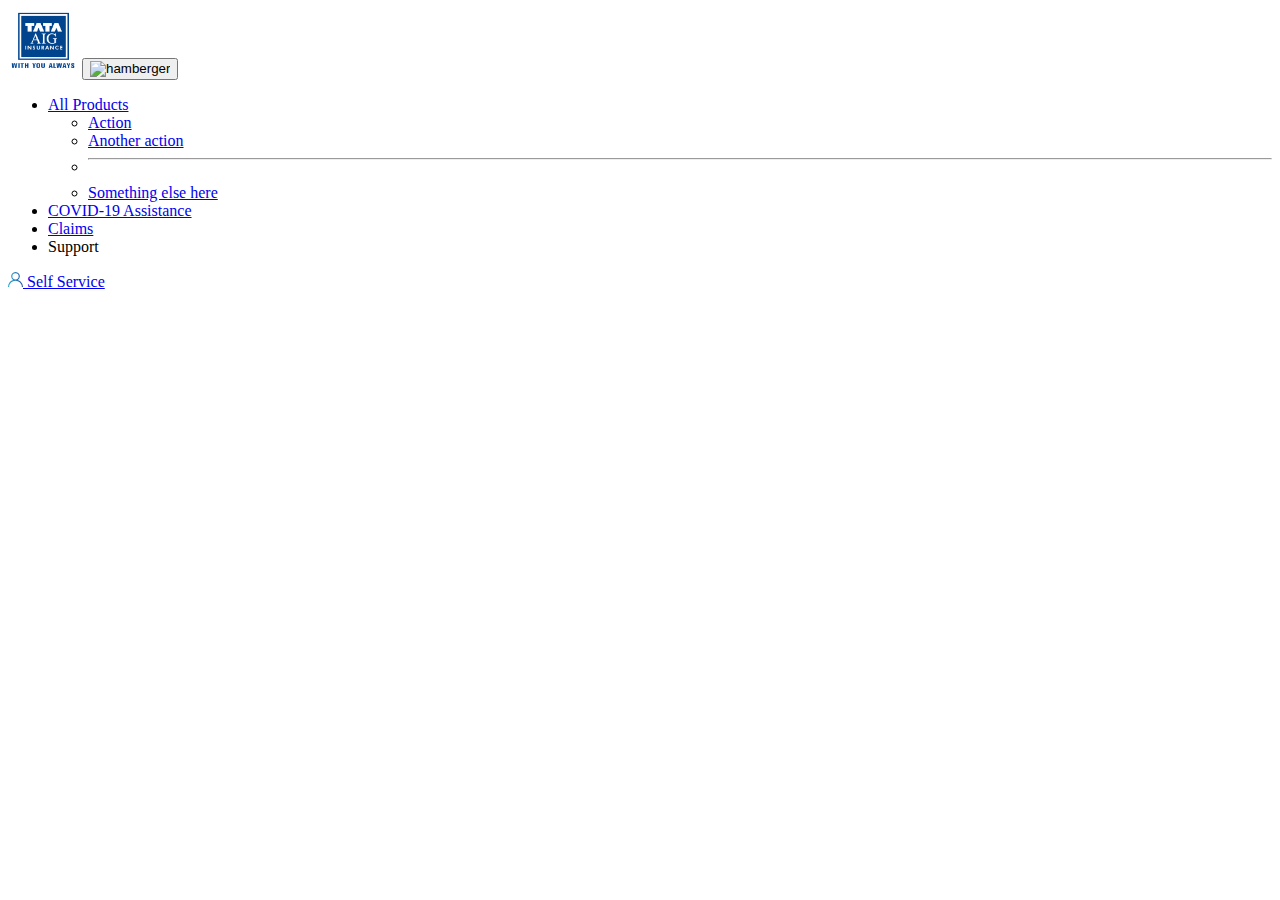
==== Assignment-2/index.html @ 7a332e97 "removed cdn link" ====
<!DOCTYPE html>
<html lang="en">
  <head>
    <meta charset="UTF-8" />
    <meta http-equiv="X-UA-Compatible" content="IE=edge" />
    <meta name="viewport" content="width=device-width, initial-scale=1.0" />
    <title>Tata AIG - Agent Registration</title>
    <link rel="stylesheet" href="./style.css" />
    <link
      href="https://cdn.jsdelivr.net/npm/bootstrap@5.0.2/dist/css/bootstrap.min.css"
      rel="stylesheet"
      integrity="sha384-EVSTQN3/azprG1Anm3QDgpJLIm9Nao0Yz1ztcQTwFspd3yD65VohhpuuCOmLASjC"
      crossorigin="anonymous"
    />
    <!-- <script
      src="https://cdn.jsdelivr.net/npm/@popperjs/core@2.10.2/dist/umd/popper.min.js"
      integrity="sha384-7+zCNj/IqJ95wo16oMtfsKbZ9ccEh31eOz1HGyDuCQ6wgnyJNSYdrPa03rtR1zdB"
      crossorigin="anonymous"
    ></script> -->
  </head>
  <body>
    <body class="bg-light">
      <div class="container">
        <!-- navbar section -->
        <nav class="navbar navbar-expand-lg navbar-light">
          <div class="container-fluid">
            <a class="navbar-brand" href="#"
              ><img
                width="70"
                height="65"
                class="shds bg-white rounded"
                src="./assets/logo-min.png"
                alt="Logo"
            /></a>
            <button
              class="navbar-toggler px-2 pb-2"
              type="button"
              data-bs-toggle="collapse"
              data-bs-target="#navbarSupportedContent"
              aria-controls="navbarSupportedContent"
              aria-expanded="false"
              aria-label="Toggle navigation"
            >
              <span>
                <img
                  width="20"
                  src="https://www.tataaig.com/nav_mtoggle.svg"
                  alt="hamberger"
                />
              </span>
            </button>
            <div class="collapse navbar-collapse" id="navbarSupportedContent">
              <ul class="navbar-nav ms-auto mb-2 mb-lg-0">
                <li class="nav-item dropdown me-4">
                  <a
                    class="nav-link dropdown-toggle"
                    href="#"
                    id="navbarDropdown"
                    role="button"
                    data-bs-toggle="dropdown"
                    aria-expanded="false"
                  >
                    All Products
                  </a>
                  <ul class="dropdown-menu" aria-labelledby="navbarDropdown">
                    <li><a class="dropdown-item" href="#">Action</a></li>
                    <li><a class="dropdown-item" href="#">Another action</a></li>
                    <li><hr class="dropdown-divider" /></li>
                    <li>
                      <a class="dropdown-item" href="#">Something else here</a>
                    </li>
                  </ul>
                </li>
                <li class="nav-item me-4">
                  <a class="nav-link" aria-current="page" href="#"
                    >COVID-19 Assistance</a
                  >
                </li>
                <li class="nav-item me-4">
                  <a class="nav-link" href="#">Claims</a>
                </li>
                <li class="nav-item me-4">
                  <a class="nav-link">Support</a>
                </li>
              </ul>
              <div class="naright d-flex rounded-pill px-4 py-2">
                <a href="#" class="text-decoration-none d-flex">
                  <img
                    class="me-2"
                    width="15"
                    src="./assets/user.svg"
                    alt="Self Service"
                  />
                  <span>Self Service</span>
                </a>
              </div>
            </div>
          </div>
        </nav>
       
      </div>
    </div>
  </body>
</html>
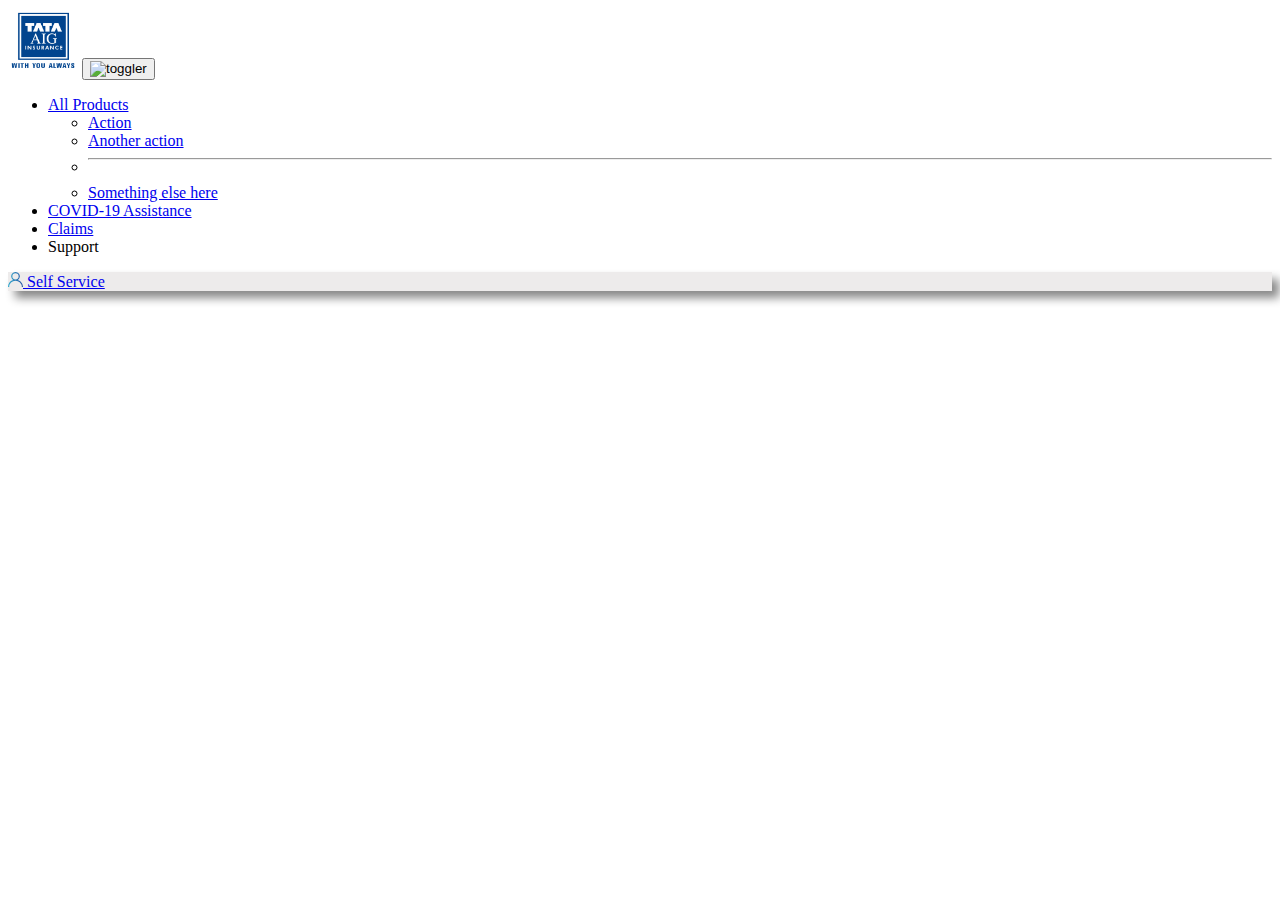
==== commit 098ab2f3: "formatted nav-bar" ====
--- a/Assignment-2/index.html
+++ b/Assignment-2/index.html
@@ -25,41 +25,17 @@
         <nav class="navbar navbar-expand-lg navbar-light">
           <div class="container-fluid">
             <a class="navbar-brand" href="#"
-              ><img
-                width="70"
-                height="65"
-                class="shds bg-white rounded"
-                src="./assets/logo-min.png"
-                alt="Logo"
-            /></a>
-            <button
-              class="navbar-toggler px-2 pb-2"
-              type="button"
-              data-bs-toggle="collapse"
-              data-bs-target="#navbarSupportedContent"
-              aria-controls="navbarSupportedContent"
-              aria-expanded="false"
-              aria-label="Toggle navigation"
-            >
+              ><img width="70" height="65" class="shds bg-white rounded" src="./assets/logo-min.png" alt="Logo"/></a>
+            <button class="navbar-toggler px-2 pb-2" type="button" data-bs-toggle="collapse" data-bs-target="#navbarSupportedContent" aria-controls="navbarSupportedContent" aria-expanded="false" aria-label="Toggle navigation">
               <span>
                 <img
-                  width="20"
-                  src="https://www.tataaig.com/nav_mtoggle.svg"
-                  alt="hamberger"
-                />
+                  width="20" src="https://www.tataaig.com/nav_mtoggle.svg" alt="toggler"/>
               </span>
             </button>
             <div class="collapse navbar-collapse" id="navbarSupportedContent">
               <ul class="navbar-nav ms-auto mb-2 mb-lg-0">
                 <li class="nav-item dropdown me-4">
-                  <a
-                    class="nav-link dropdown-toggle"
-                    href="#"
-                    id="navbarDropdown"
-                    role="button"
-                    data-bs-toggle="dropdown"
-                    aria-expanded="false"
-                  >
+                  <a class="nav-link dropdown-toggle" href="#" id="navbarDropdown" role="button" data-bs-toggle="dropdown" aria-expanded="false">
                     All Products
                   </a>
                   <ul class="dropdown-menu" aria-labelledby="navbarDropdown">
@@ -83,21 +59,15 @@
                   <a class="nav-link">Support</a>
                 </li>
               </ul>
-              <div class="naright d-flex rounded-pill px-4 py-2">
+              <div class="d-flex rounded-pill px-4 py-2 shadow-btn">
                 <a href="#" class="text-decoration-none d-flex">
-                  <img
-                    class="me-2"
-                    width="15"
-                    src="./assets/user.svg"
-                    alt="Self Service"
-                  />
+                  <img class="me-2" width="15" src="./assets/user.svg" alt="User Icon"  />
                   <span>Self Service</span>
                 </a>
               </div>
             </div>
           </div>
         </nav>
-       
       </div>
     </div>
   </body>
--- a/Assignment-2/style.css
+++ b/Assignment-2/style.css
@@ -0,0 +1,5 @@
+.shadow-btn {
+    box-shadow: 7px 7px 10px 0 #888888;
+    background: #edebeb;
+}
+  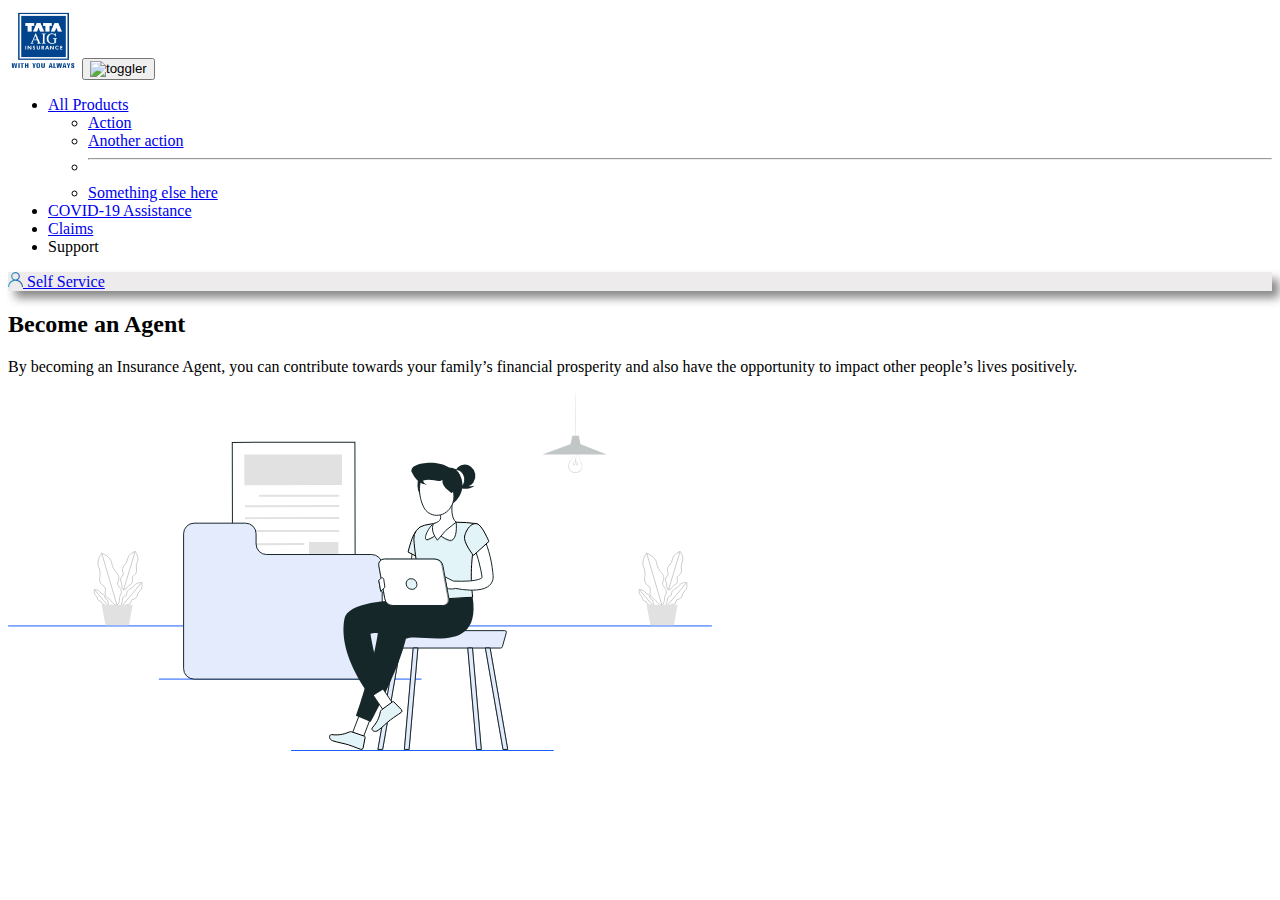
==== commit 4d6874d4: "added banner" ====
--- a/Assignment-2/index.html
+++ b/Assignment-2/index.html
@@ -69,6 +69,20 @@
           </div>
         </nav>
       </div>
+      <div class="row mx-5">
+        <div class="col-12 col-sm-12 col-md-6 mt-5">
+          <h2 class="text-md-start text-center text-primary">Become an Agent</h2>
+          <p class="text-md-start text-center">
+            By becoming an Insurance Agent, you can contribute towards your
+            family’s financial prosperity and also have the opportunity to
+            impact other people’s lives positively.
+          </p>
+        </div>
+        <div class="col-12 col-sm-12 col-md-6">
+          <img
+            class="col-12" src="./assets/banner-pic.svg" alt="Person" /> 
+        </div>
+      </div>
     </div>
   </body>
 </html>
--- a/Assignment-2/style.css
+++ b/Assignment-2/style.css
@@ -2,4 +2,3 @@
     box-shadow: 7px 7px 10px 0 #888888;
     background: #edebeb;
 }
-  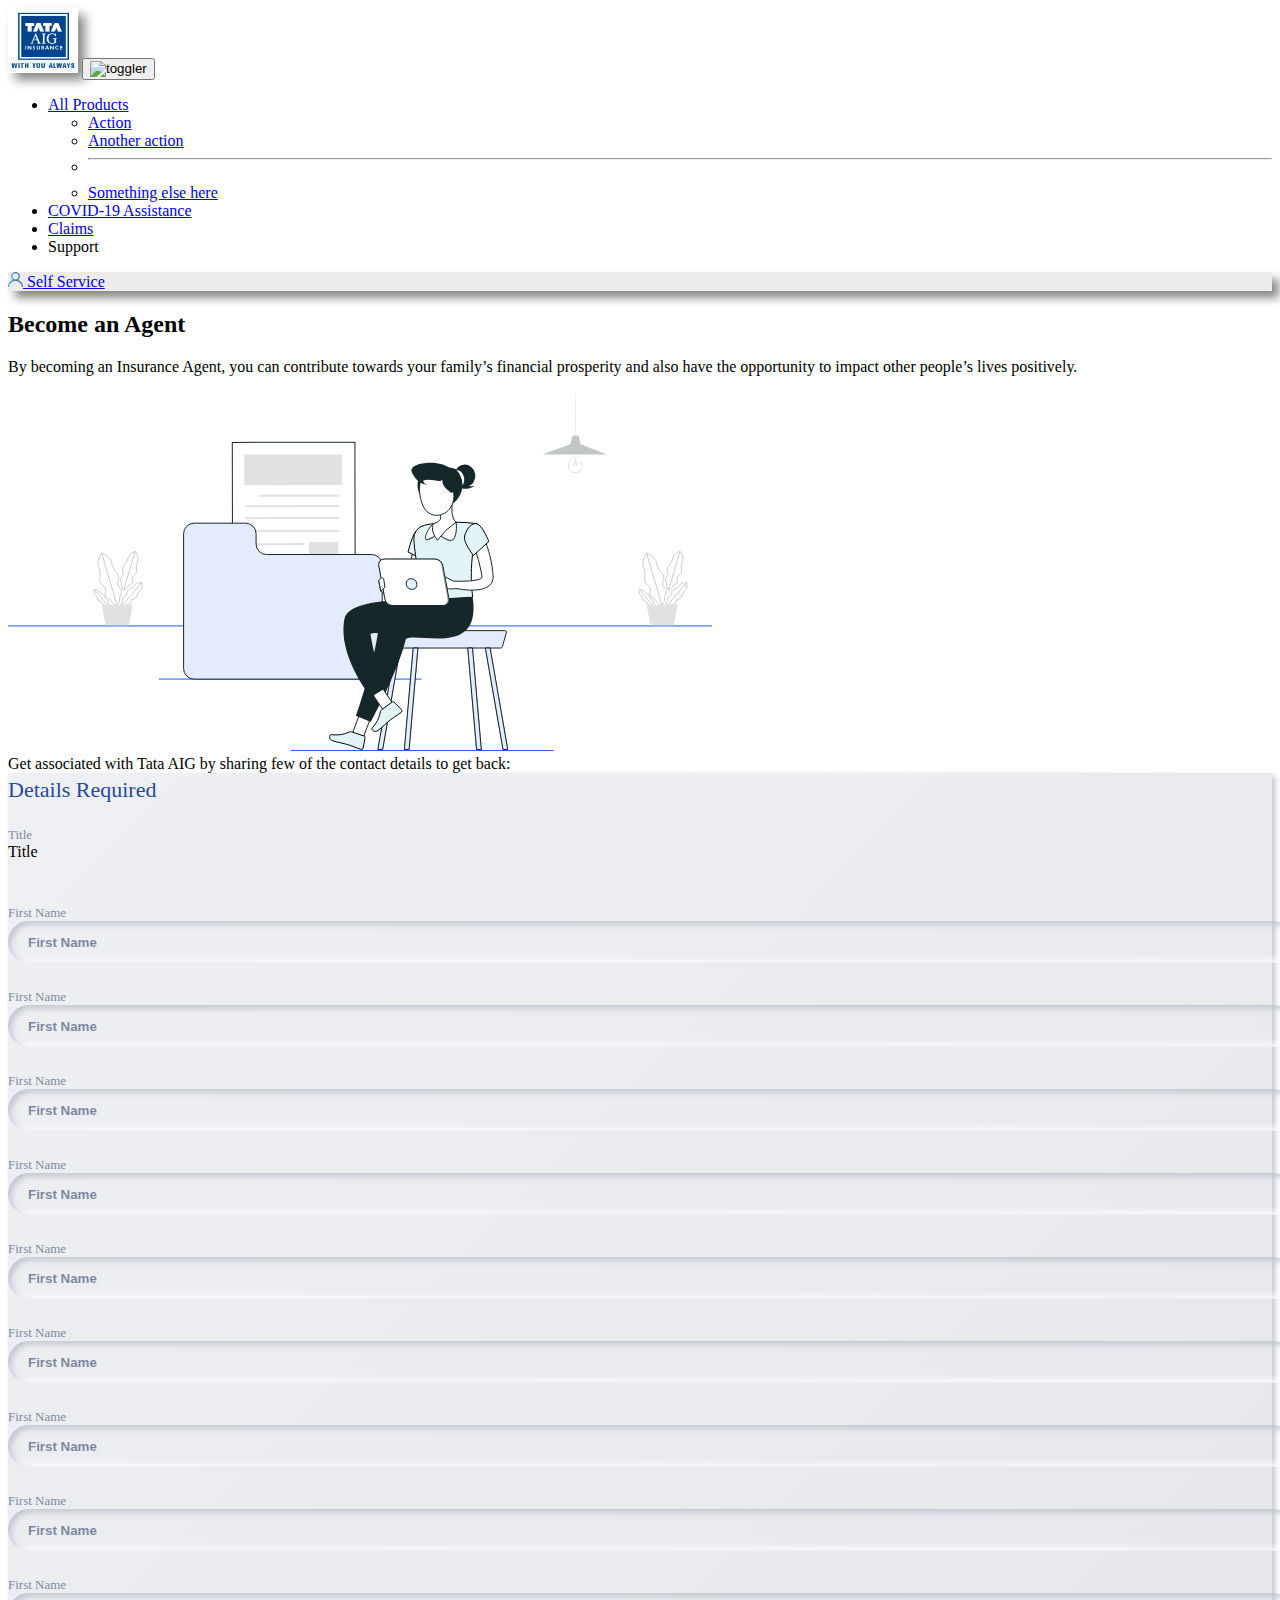
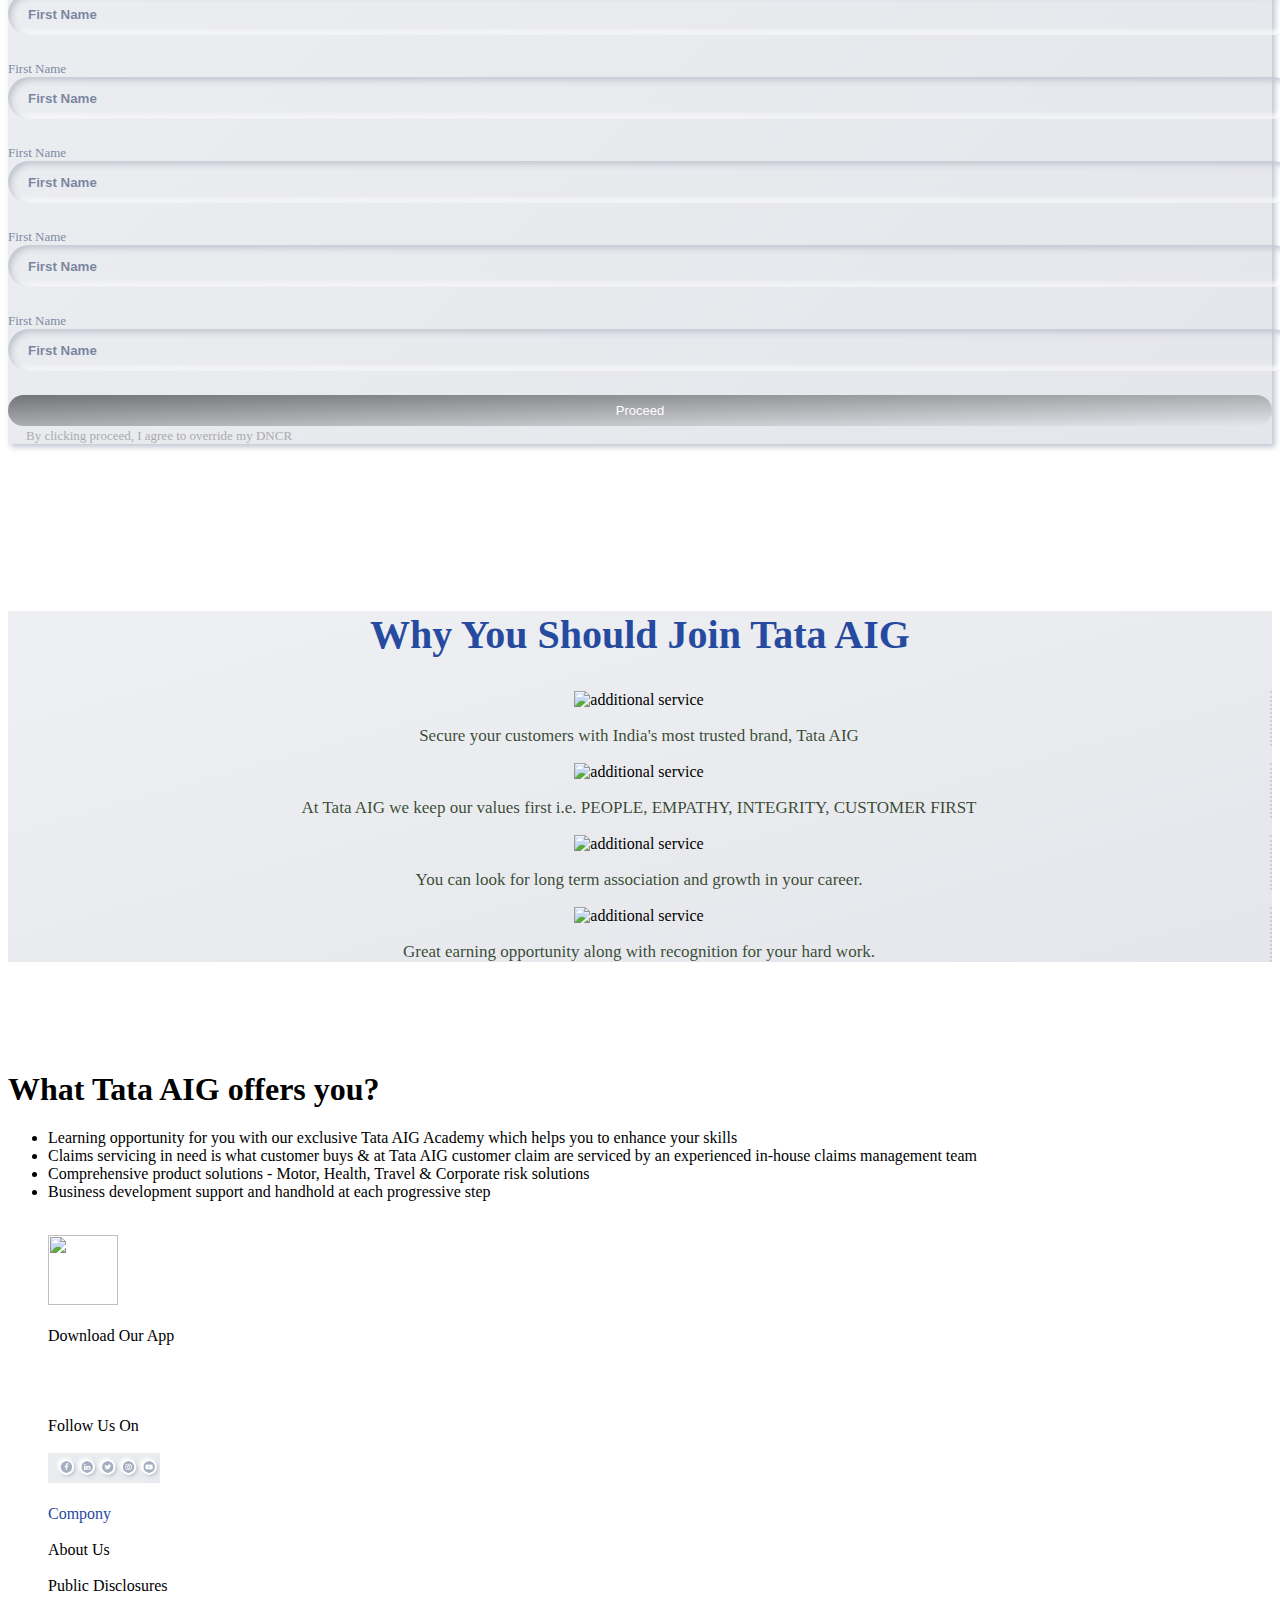
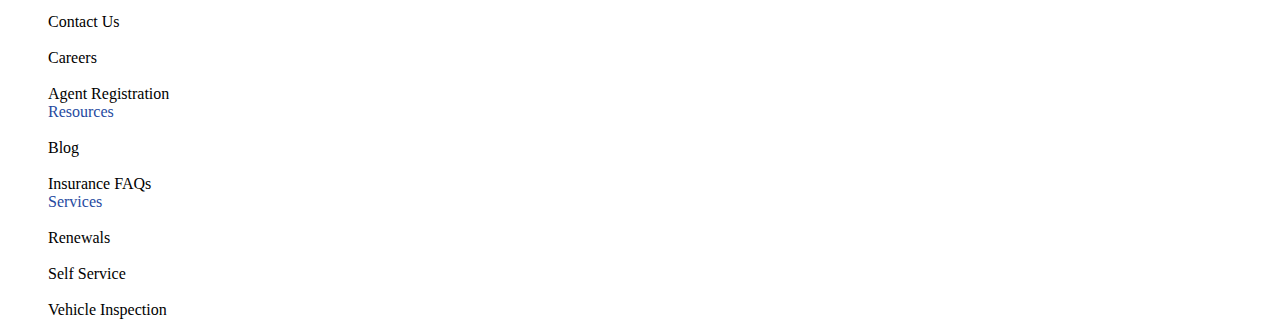
==== commit 69ab8c37: "added 2 sections" ====
--- a/Assignment-2/index.html
+++ b/Assignment-2/index.html
@@ -6,22 +6,29 @@
     <meta name="viewport" content="width=device-width, initial-scale=1.0" />
     <title>Tata AIG - Agent Registration</title>
     <link rel="stylesheet" href="./style.css" />
+    <link rel="stylesheet" href="https://cdn.jsdelivr.net/npm/@fortawesome/fontawesome-free@5.15.4/css/fontawesome.min.css" integrity="sha384-jLKHWM3JRmfMU0A5x5AkjWkw/EYfGUAGagvnfryNV3F9VqM98XiIH7VBGVoxVSc7" crossorigin="anonymous">
     <link
-      href="https://cdn.jsdelivr.net/npm/bootstrap@5.0.2/dist/css/bootstrap.min.css"
+      href="https://cdn.jsdelivr.net/npm/bootstrap@5.1.3/dist/css/bootstrap.min.css"
       rel="stylesheet"
-      integrity="sha384-EVSTQN3/azprG1Anm3QDgpJLIm9Nao0Yz1ztcQTwFspd3yD65VohhpuuCOmLASjC"
+      integrity="sha384-1BmE4kWBq78iYhFldvKuhfTAU6auU8tT94WrHftjDbrCEXSU1oBoqyl2QvZ6jIW3"
       crossorigin="anonymous"
     />
-    <!-- <script
+    <script
       src="https://cdn.jsdelivr.net/npm/@popperjs/core@2.10.2/dist/umd/popper.min.js"
       integrity="sha384-7+zCNj/IqJ95wo16oMtfsKbZ9ccEh31eOz1HGyDuCQ6wgnyJNSYdrPa03rtR1zdB"
       crossorigin="anonymous"
-    ></script> -->
+    ></script>
+    <script
+      src="https://cdn.jsdelivr.net/npm/bootstrap@5.1.3/dist/js/bootstrap.min.js"
+      integrity="sha384-QJHtvGhmr9XOIpI6YVutG+2QOK9T+ZnN4kzFN1RtK3zEFEIsxhlmWl5/YESvpZ13"
+      crossorigin="anonymous"
+    ></script>
+
   </head>
   <body>
     <body class="bg-light">
-      <div class="container">
-        <!-- navbar section -->
+      <div class="container-fluid">
+        
         <nav class="navbar navbar-expand-lg navbar-light">
           <div class="container-fluid">
             <a class="navbar-brand" href="#"
@@ -83,6 +90,366 @@
             class="col-12" src="./assets/banner-pic.svg" alt="Person" /> 
         </div>
       </div>
+      <div class="container">
+        <div class="mb-3">
+          Get associated with Tata AIG by sharing few of the contact details to
+          get back:
+        </div>
+      </div>
+      <form class="container mb-5 p-5 card form-bg">
+        <div class="mb-3 form_heading">Details Required</div>
+
+        
+        <div class="row">
+          <div class="formgrp col-sm-4">
+            <label class="mb-2 inputlabel ms-4" for="title">Title</label>
+            <div class="border-0 w-100 css-container">
+              <div class="select-field__control css1ctrl">
+                <div class="select-field__value-container css2ctrl">
+                  <div class="select-field__placeholder css3ctrl">Title</div>
+                  <input class="dummyinput value readonly select" type="select" />
+                </div>
+              </div>
+            </div>
+          </div>
+
+          <div class="formgrp col-sm-4">
+            <label class="mb-2 inputlabel ms-4" for="firstName"
+              >First Name</label
+            >
+            <input class="input-box" type="text" name="First Name"  placeholder="First Name" />
+          </div>
+
+          <div class="formgrp col-sm-4">
+            <label class="mb-2 inputlabel ms-4" for="firstName"
+              >First Name</label
+            >
+            <input class="input-box" type="text" name="First Name" placeholder="First Name"/>   
+          </div>
+
+          <div class="formgrp col-sm-4">
+            <label class="mb-2 inputlabel ms-4" for="firstName"
+              >First Name</label
+            >
+            <input
+              class="input-box"
+              type="text"
+              name="First Name"
+              placeholder="First Name"
+            />
+          </div>
+
+          <div class="formgrp col-sm-4">
+            <label class="mb-2 inputlabel ms-4" for="firstName"
+              >First Name</label
+            >
+            <input
+              class="input-box"
+              type="text"
+              name="First Name"
+              placeholder="First Name"
+            />
+          </div>
+
+          <div class="formgrp col-sm-4">
+            <label class="mb-2 inputlabel ms-4" for="firstName"
+              >First Name</label
+            >
+            <input
+              class="input-box"
+              type="text"
+              name="First Name"
+              placeholder="First Name"
+            />
+          </div>
+
+          <div class="formgrp col-sm-4">
+            <label class="mb-2 inputlabel ms-4" for="firstName"
+              >First Name</label
+            >
+            <input
+              class="input-box"
+              type="text"
+              name="First Name"
+              placeholder="First Name"
+            />
+          </div>
+
+          <div class="formgrp col-sm-4">
+            <label class="mb-2 inputlabel ms-4" for="firstName"
+              >First Name</label
+            >
+            <input
+              class="input-box"
+              type="text"
+              name="First Name"
+              placeholder="First Name"
+            />
+          </div>
+
+          <div class="formgrp col-sm-4">
+            <label class="mb-2 inputlabel ms-4" for="firstName"
+              >First Name</label
+            >
+            <input
+              class="input-box"
+              type="text"
+              name="First Name"
+              placeholder="First Name"
+            />
+          </div>
+
+          <div class="formgrp col-sm-4">
+            <label class="mb-2 inputlabel ms-4" for="firstName"
+              >First Name</label
+            >
+            <input
+              class="input-box"
+              type="text"
+              name="First Name"
+              placeholder="First Name"
+            />
+          </div>
+
+          <div class="formgrp col-sm-4">
+            <label class="mb-2 inputlabel ms-4" for="firstName"
+              >First Name</label
+            >
+            <input
+              class="input-box"
+              type="text"
+              name="First Name"
+              placeholder="First Name"
+            />
+          </div>
+
+          <div class="formgrp col-sm-4">
+            <label class="mb-2 inputlabel ms-4" for="firstName"
+              >First Name</label
+            >
+            <input
+              class="input-box"
+              type="text"
+              name="First Name"
+              placeholder="First Name"
+            />
+          </div>
+
+          <div class="formgrp col-sm-4">
+            <label class="mb-2 inputlabel ms-4" for="firstName"
+              >First Name</label
+            >
+            <input
+              class="input-box"
+              type="text"
+              name="First Name"
+              placeholder="First Name"
+            />
+          </div>
+
+          <div class="formgrp col-sm-4">
+            <label class="mb-2 inputlabel ms-4" for="firstName"
+              >First Name</label
+            >
+            <input
+              class="input-box"
+              type="text"
+              name="First Name"
+              placeholder="First Name"
+            />
+          </div>
+        </div>
+
+       
+        <div class="row">
+          <div
+            class="col-6 col-md-4 col-lg-3 d-flex justify-content-center justify-content-md-start mt-4"
+          >
+            <button class="fw-bold mainbutton" type="submit">Proceed</button>
+          </div>
+        </div>
+
+        
+        <div class="row">
+          <div class="buttontxt">
+            By clicking proceed, I agree to override my DNCR
+          </div>
+        </div>
+      </form>
+      <div class="whyJoin">
+        <div class="row">
+            <div class="col-12 p-0">
+                <div class="card customCard py-5" style="border-radius: 0px; box-shadow: none;">
+                    <div class="card-body">
+                        <div class="container">
+                            <div class="row">
+                                <div class="col-12 mb-4">
+                                    <h2 class="heading-center h2-heading" style="text-align: center">Why You Should Join Tata AIG</h2>
+                                </div>
+                            </div>
+                            <div class="row mt-4">
+                                <div align="center" class="col-12 col-md-3">
+                                    <div class="row mb-3 mb-md-0">
+                                        <div class="col-4 col-md-12 px-3 px-md-3 py-0 pb-md-5 dotted-line">
+                                            <div class="mb-md-3">
+                                                <img src="https://www.tataaig.com/s3/001_verified_06addff7a2.svg" alt="additional service">
+                                            </div>
+                                            <div class="mDisplayNone">
+                                                <div class="contentClass2 mAlignLeft" style="text-align: center;">
+                                                    <p>Secure your customers with India's most trusted brand, Tata AIG</p>
+                                                </div>
+                                            </div>  
+                                        </div>
+                                        <div class="col-8 col-md-12 pl-3 px-md-5 dDisplayNone">
+                                            <div class="contentClass2 mAlignLeft" style="text-align: center;">
+                                                <p>Secure your customers with India's most trusted brand, Tata AIG</p>
+                                            </div>
+                                        </div>
+                                    </div>
+                                </div>
+
+                                <div class="col-12 col-md-3">
+                                    <div align="center" class="row mb-3 mb-md-0">
+                                        <div class="col-4 col-md-12 px-3 px-md-3 py-0 pb-md-5 dotted-line">
+                                            <div class="  mb-md-3">
+                                                <img src=" https://www.tataaig.com/s3/Group_13820_d10fd32bdb.svg" alt="additional service">
+                                            </div>
+                                            <div class="mDisplayNone">
+                                                <div class="contentClass2 mAlignLeft" style="text-align: center;">
+                                                    <p>At Tata AIG we keep our values first i.e. PEOPLE, EMPATHY, INTEGRITY, CUSTOMER FIRST</p>
+                                                </div>
+                                            </div>
+                                        </div>
+                                        <div class="col-8 col-md-12 pl-3 px-md-5 dDisplayNone">
+                                            <div class="contentClass2 mAlignLeft" style="text-align: center;">
+                                                <p>SAt Tata AIG we keep our values first i.e. PEOPLE, EMPATHY, INTEGRITY, CUSTOMER FIRST</p>
+                                            </div>
+                                        </div>
+                                    </div>
+                                </div>
+
+                                <div class="col-12 col-md-3">
+                                    <div align="center" class="row mb-3 mb-md-0">
+                                        <div class="col-4 col-md-12 px-3 px-md-3 py-0 pb-md-5 dotted-line">
+                                            <div class="  mb-md-3">
+                                                <img src="https://www.tataaig.com/s3/Group_13823_ed0b1c2869.svg" alt="additional service">
+                                            </div>
+                                            <div class="mDisplayNone">
+                                                <div class="contentClass2 mAlignLeft" style="text-align: center;">
+                                                    <p>You can look for long term association and growth in your career.</p>
+                                                </div>
+                                            </div>
+                                        </div>
+                                        <div class="col-8 col-md-12 pl-3 px-md-5 dDisplayNone">
+                                            <div class="contentClass2 mAlignLeft" style="text-align: center;">
+                                                <p>You can look for long term association and growth in your career.</p>
+                                            </div>
+                                        </div>
+                                    </div>
+                                </div>
+
+                                <div class="col-12 col-md-3">
+                                    <div align="center" class="row mb-3 mb-md-0">
+                                        <div class="col-4 col-md-12 px-3 px-md-3 py-0 pb-md-5 dotted-line">
+                                            <div class="  mb-md-3">
+                                                <img src="https://www.tataaig.com/s3/Group_13824_2128ec5b97.svg" alt="additional service">
+                                            </div>
+                                            <div class="mDisplayNone">
+                                                <div class="contentClass2 mAlignLeft" style="text-align: center;">
+                                                    <p>Great earning opportunity along with recognition for your hard work.</p>
+                                                </div>
+                                            </div>
+                                        </div>
+                                        <div class="col-8 col-md-12 pl-3 px-md-5 dDisplayNone">
+                                            <div class="contentClass2 mAlignLeft" style="text-align: center;">
+                                                <p>Great earning opportunity along with recognition for your hard work.</p>
+                                            </div>
+                                        </div>
+                                    </div>
+                                </div>
+                            </div>
+                        </div>
+                    </div>  
+                </div>
+            </div>
+        </div>  
+      </div>
+      <div class="container">
+        <div class="row">
+            <div class="col-12 col-md-6">
+                <h1 class="heading WhatOffers">What Tata AIG offers you?</h1>
+                <div class="WHAT_OFFERS">
+                    <ul>
+                        <li class="mt-4">Learning opportunity for you with our exclusive Tata AIG Academy which helps you to enhance your skills</li>
+                        <li class="mt-4">Claims servicing in need is what customer buys & at Tata AIG customer claim are serviced by an experienced in-house claims management team</li>
+                        <li class="mt-4">Comprehensive product solutions - Motor, Health, Travel & Corporate risk solutions</li>
+                        <li class="mt-4">Business development support and handhold at each progressive step</li>
+                    </ul>
+                </div>
+            </div>
+            <div class="col-12 col-md-6 px-3" style="text-align: center;">
+                    <img src="	https://www.tataaig.com/s3/Group_4670_6b91069233.svg" alt="" style="height: auto; width: 80%;" alt="img of insurance">
+            </div>
+        </div>
+      </div>
+      <div class="card mt-5" >
+        <div class="card-body ml-4" style="display: flex; margin-left: 40px">
+          <div class="container">
+            <div class="row">
+              <div class="col">
+                <img src="https://www.tataaig.com/logo-min.png" class="image" height="70rem" width="70rem" alt="">
+                <br> <br>
+                Download Our App
+                <br>
+                <img src="https://www.tataaig.com/s3/google_play_badge_c786de1341.svg" alt="">
+                <br>
+                <br>
+                <img src="https://www.tataaig.com/s3/app_store_696810fe31.svg" alt="">
+                <br> <br>
+                Follow Us On
+                <br> <br>
+                <img src="./assets/Screenshot 2022-04-27 184403.png" height="30rem">
+                <br> <br>
+              </div>
+              <div class="col">
+                <span style="color: #264a9f;">Compony</span>
+                <br>
+                <br>
+                About Us
+                <br>
+                <br>
+                Public Disclosures
+                <br>
+                <br>
+                Contact Us
+                <br>
+                <br>
+                Careers
+                <br>
+                <br>
+                Agent Registration
+              </div>
+              <div class="col">
+                <span style="color: #264a9f;">Resources</span>
+                <br> <br>
+                Blog
+                <br> <br>
+                Insurance FAQs
+              </div>
+              <div class="col">
+                <span style="color: #264a9f;">Services</span>
+                <br> <br>
+                Renewals
+                <br> <br>
+                Self Service
+                <br> <br>
+                Vehicle Inspection
+  
+              </div>
+            </div>
+          </div>
+        </div>
+      </div>
     </div>
   </body>
 </html>
--- a/Assignment-2/style.css
+++ b/Assignment-2/style.css
@@ -2,3 +2,230 @@
     box-shadow: 7px 7px 10px 0 #888888;
     background: #edebeb;
 }
+
+.shds {
+    box-shadow: 7px 7px 10px 0 #888888;
+  }
+  
+  .form-bg
+  
+  
+  {
+    background-image: linear-gradient(to bottom right, #eff0f3, #e5e6eb);
+    box-shadow: 3px 3px 6px #bfc3cf, -3px -3px 6px #fff;
+    border: none;
+    margin-bottom: 4rem;
+  }
+  
+  .formgrp {
+    margin-bottom: 1.5rem;
+  }
+  
+  .form_heading {
+    color: #264a9f;
+    height: 52px;
+    font-size: 22px;
+    font-weight: 500;
+    line-height: 1.5;
+    letter-spacing: normal;
+  }
+  
+  .inputlabel {
+    color: #071e54;
+    font-size: 13px;
+    opacity: 0.5;
+  }
+  
+  .css-container {
+    position: relative;
+    box-sizing: border-box;
+  }
+  
+  /* .css1ctrl {
+    align-items: center;
+    background-color: transparent !important;
+    border-color: hsl(0, 0%, 80%);
+    border-radius: 20px;
+    border-style: solid;
+    border-width: 1px;
+    box-shadow: inset 3px 3px 6px #bfc3cf, inset -3px -3px 6px #ffffff;
+    cursor: default;
+    display: flex;
+    flex-wrap: wrap;
+    -webkit-box-pack: justify;
+    justify-content: space-between;
+    min-height: 38px;
+    outline: 0 !important;
+    position: relative;
+    transition: all 100ms;
+    box-sizing: border-box;
+    color: #071e54;
+    opacity: 0.8;
+    border: none !important;
+  } */
+  
+  /* .css2ctrl {
+    align-items: center;
+    display: flex;
+    flex: 1;
+    flex-wrap: wrap;
+    padding: 2px 8px;
+    position: relative;
+    overflow: hidden;
+    box-sizing: border-box;
+  } */
+  
+  /* .css3ctrl {
+    color: #071e54;
+    margin-left: 2px;
+    margin-right: 2px;
+    position: absolute;
+    top: 50%;
+    transform: translateY(-50%);
+    box-sizing: border-box;
+    padding-left: 15px;
+    opacity: 0.2;
+  } */
+  
+  .dummyinput {
+    background: 0;
+    border: 0;
+    font-size: 12px;
+    outline: 0;
+    padding: 0;
+    width: 1px;
+    color: transparent;
+    left: 100px;
+    opacity: 1;
+    position: relative;
+    transform: scale(0);
+  }
+  
+  .input-box {
+    border-radius: 50px;
+    background: transparent;
+    width: 100%;
+    border: none;
+    outline: none !important;
+    font-weight: 600;
+    line-height: 1.5;
+    box-shadow: inset 3px 3px 6px #bfc3cf, inset -3px -3px 6px #fff;
+    height: 40px;
+    padding-left: 20px;
+  }
+  
+  .input-box:focus {
+    background: transparent;
+    outline: none !important;
+  }
+  
+  .input-box::placeholder {
+    color: #071e54;
+    opacity: 0.5;
+  }
+  
+  .mainbutton {
+    background: linear-gradient(to bottom right, #737477, #e5e6eb);
+    color: #fff;
+    width: 100%;
+    border-radius: 20px;
+    border: none;
+    padding: 8px 10px;
+    font-size: 13px;
+    box-shadow: #121212;
+  }
+  
+  .buttontxt {
+    color: #494a4b;
+    opacity: 0.4;
+    margin-top: 2px;
+    font-size: 13px;
+    margin-left: 18px;
+    margin-bottom: 12px;
+  }
+
+  .card_body {
+    flex: 1 1 auto;
+    min-height: 1px;
+    padding: 1.25rem;
+}
+
+.details_box{
+    height: 80px;
+    width: 80px;
+    box-shadow: inset 3px 3px 6px #bfc3cf, inset -3px -3px 6px #fff;
+    border-radius: 50%;
+    display: flex;
+    justify-content: center;
+    align-items: center;
+}
+
+
+.join_text {
+    color: #071e54;
+    font-size: 13px;
+    opacity: .5;
+    text-align: center; 
+    float: left; 
+    font-size: 14px;
+}
+
+.whyJoin {
+    padding-top: 70px;
+    padding-bottom: 70px;
+}
+
+.customCard {
+    background: linear-gradient(to bottom right, #eff0f3, #e5e6eb);
+    border: none !important;
+}
+
+.heading-center {
+    color: #264a9f;
+    font-size: 40px;
+}
+
+.dotted-line {
+    border-right: 2px dotted #cecece;
+}
+
+@media only screen and (max-width: 768px) {
+    .mDisplayNone {
+        display: none!important;
+    }
+}
+
+.dDisplayNone {
+    display: none;
+}
+
+@media only screen and (max-width: 768px) {
+    .dDisplayNone {
+        display: block;
+    }
+}
+
+@media (min-width: 1200px) {
+    .ShadowBox img {
+        width: 50px;
+        height: auto;
+    }
+}
+
+.contentClass2 {
+    font-size: 13px;
+    color: rgba(7, 30, .84, .8);
+}
+
+.contentClass2 p {
+    font-size: 17px;
+    /* color: #264a9f; */
+}
+
+@media only screen and (max-width: 768px) {
+    .mDisplayNone {
+        display: none!important;
+    }
+}
+
+
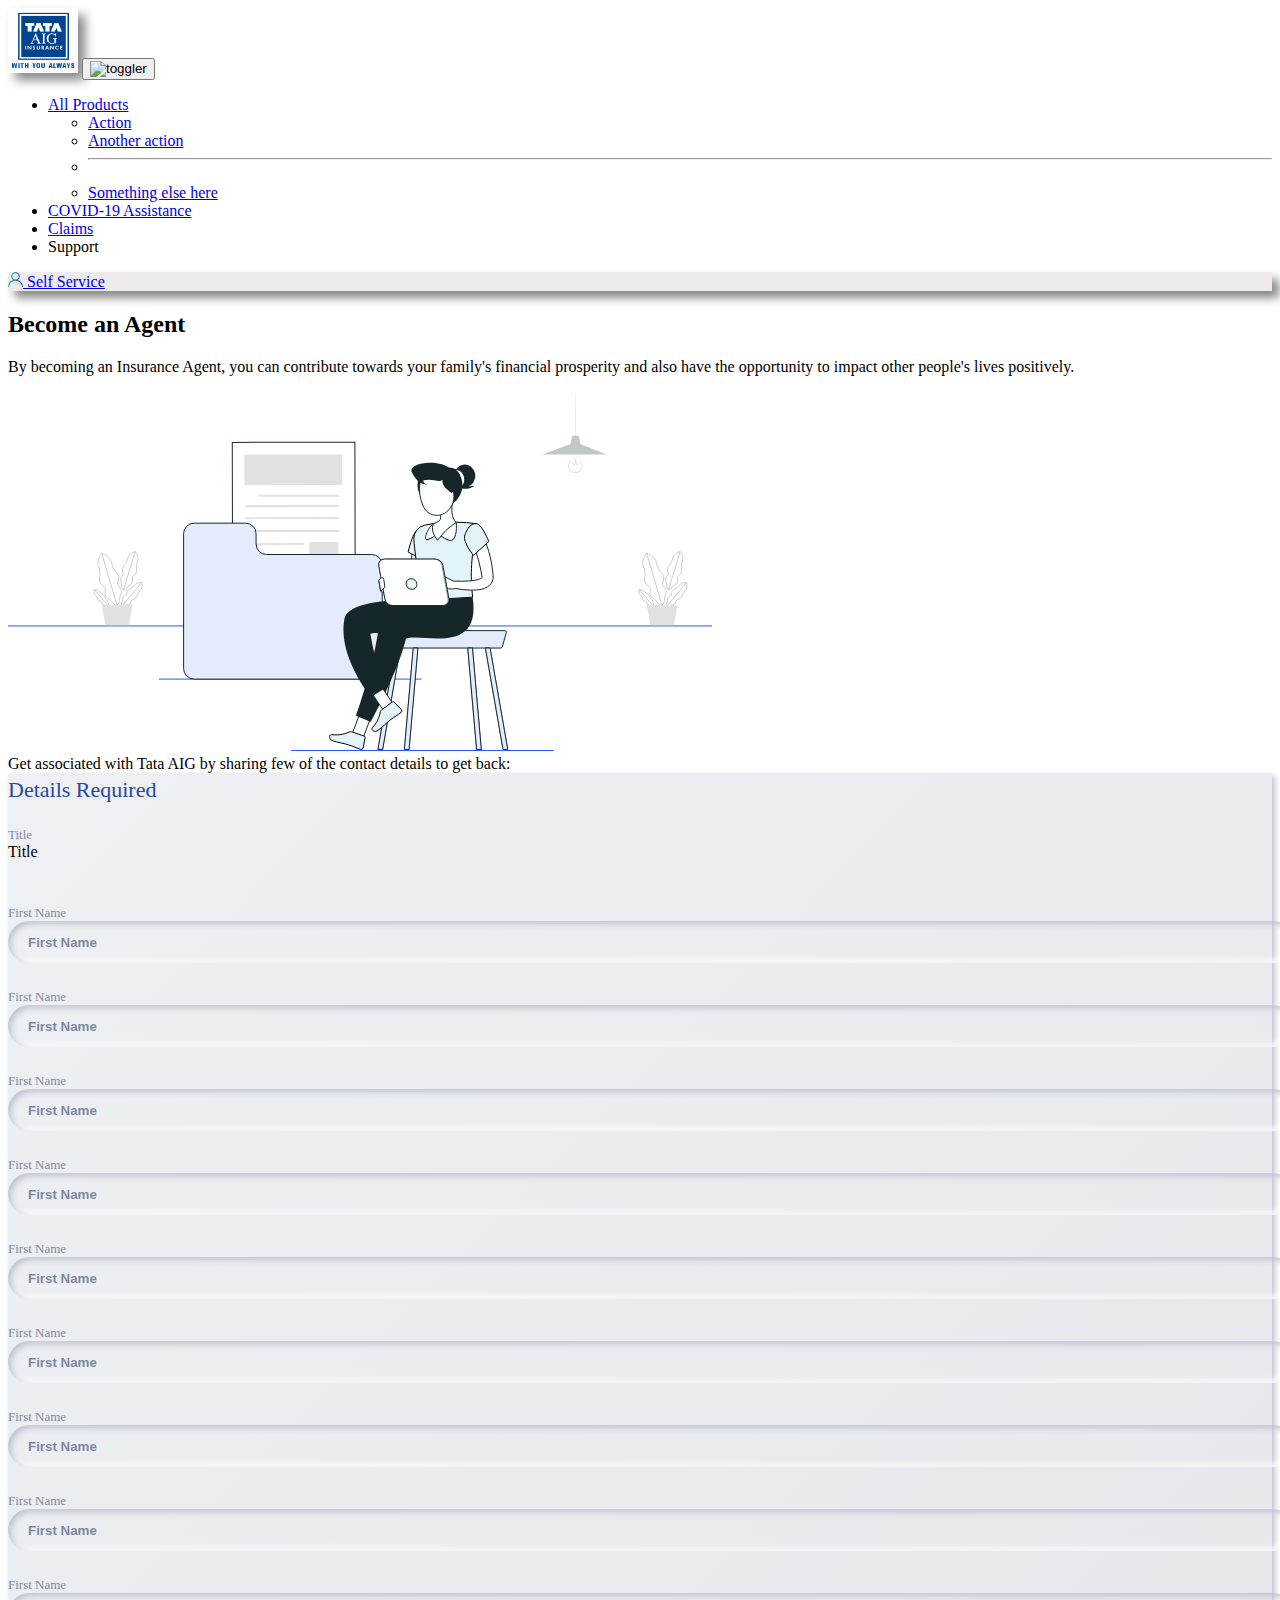
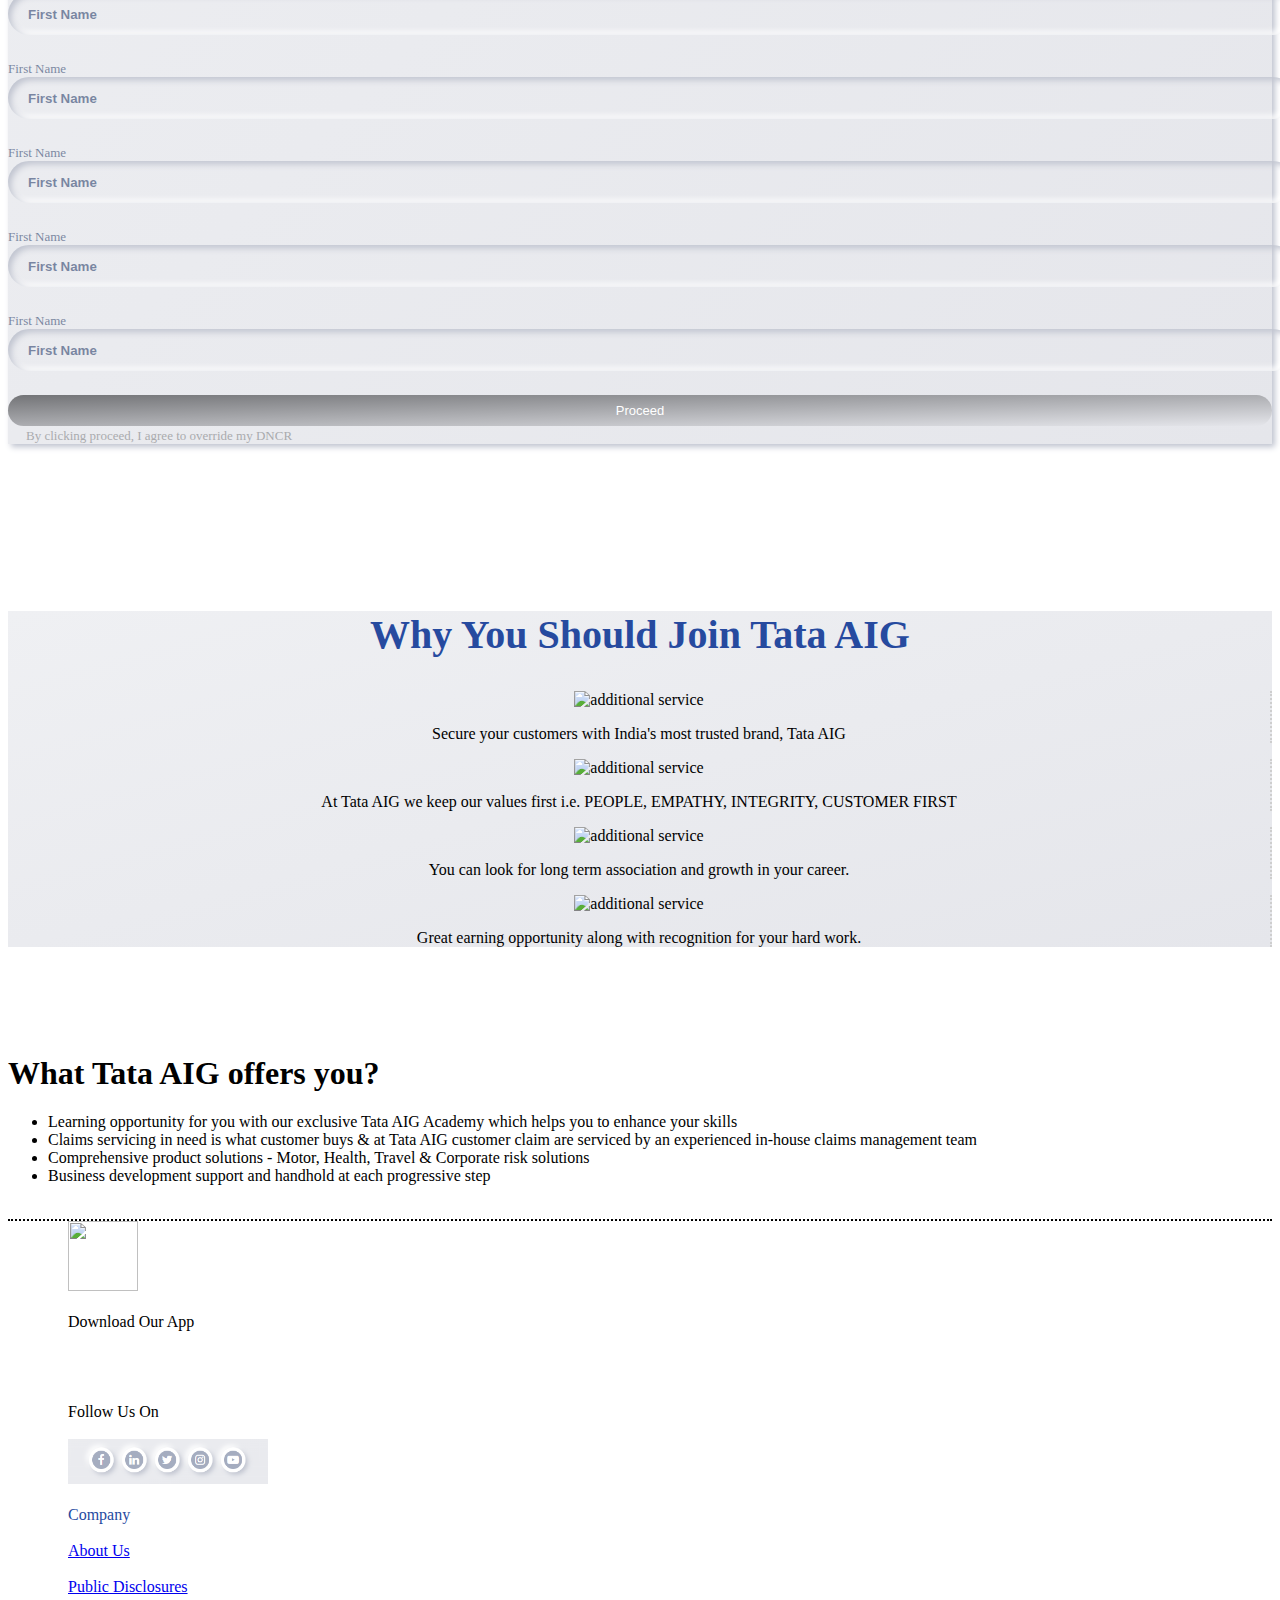
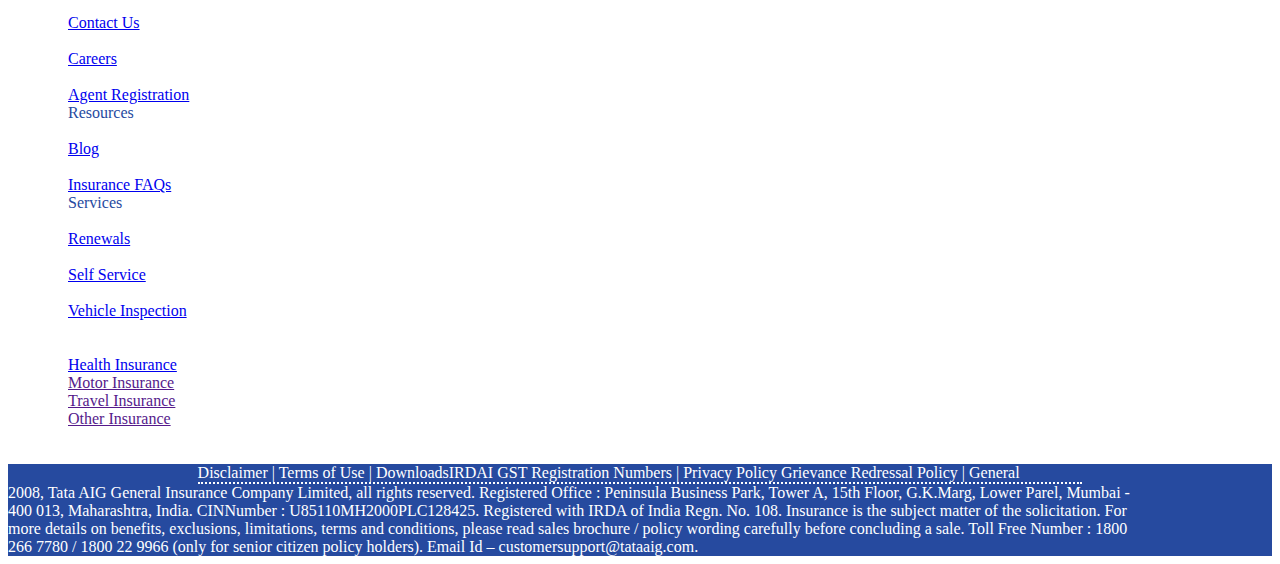
==== commit 06b888b3: "formatted styling" ====
--- a/Assignment-2/index.html
+++ b/Assignment-2/index.html
@@ -26,7 +26,7 @@
 
   </head>
   <body>
-    <body class="bg-light">
+    <body class="bg-light overflow-auto">
       <div class="container-fluid">
         
         <nav class="navbar navbar-expand-lg navbar-light">
@@ -41,7 +41,7 @@
             </button>
             <div class="collapse navbar-collapse" id="navbarSupportedContent">
               <ul class="navbar-nav ms-auto mb-2 mb-lg-0">
-                <li class="nav-item dropdown me-4">
+                <li class="nav-item dropdwown me-4">
                   <a class="nav-link dropdown-toggle" href="#" id="navbarDropdown" role="button" data-bs-toggle="dropdown" aria-expanded="false">
                     All Products
                   </a>
@@ -81,8 +81,8 @@
           <h2 class="text-md-start text-center text-primary">Become an Agent</h2>
           <p class="text-md-start text-center">
             By becoming an Insurance Agent, you can contribute towards your
-            family’s financial prosperity and also have the opportunity to
-            impact other people’s lives positively.
+            family's financial prosperity and also have the opportunity to
+            impact other people's lives positively.
           </p>
         </div>
         <div class="col-12 col-sm-12 col-md-6">
@@ -276,7 +276,7 @@
           </div>
         </div>
       </form>
-      <div class="whyJoin">
+      <div class="head-style">
         <div class="row">
             <div class="col-12 p-0">
                 <div class="card customCard py-5" style="border-radius: 0px; box-shadow: none;">
@@ -300,7 +300,7 @@
                                                 </div>
                                             </div>  
                                         </div>
-                                        <div class="col-8 col-md-12 pl-3 px-md-5 dDisplayNone">
+                                        <div class="col-8 col-md-12 pl-3 px-md-5 display-none">
                                             <div class="contentClass2 mAlignLeft" style="text-align: center;">
                                                 <p>Secure your customers with India's most trusted brand, Tata AIG</p>
                                             </div>
@@ -320,7 +320,7 @@
                                                 </div>
                                             </div>
                                         </div>
-                                        <div class="col-8 col-md-12 pl-3 px-md-5 dDisplayNone">
+                                        <div class="col-8 col-md-12 pl-3 px-md-5 display-none">
                                             <div class="contentClass2 mAlignLeft" style="text-align: center;">
                                                 <p>SAt Tata AIG we keep our values first i.e. PEOPLE, EMPATHY, INTEGRITY, CUSTOMER FIRST</p>
                                             </div>
@@ -340,7 +340,7 @@
                                                 </div>
                                             </div>
                                         </div>
-                                        <div class="col-8 col-md-12 pl-3 px-md-5 dDisplayNone">
+                                        <div class="col-8 col-md-12 pl-3 px-md-5 display-none">
                                             <div class="contentClass2 mAlignLeft" style="text-align: center;">
                                                 <p>You can look for long term association and growth in your career.</p>
                                             </div>
@@ -360,7 +360,7 @@
                                                 </div>
                                             </div>
                                         </div>
-                                        <div class="col-8 col-md-12 pl-3 px-md-5 dDisplayNone">
+                                        <div class="col-8 col-md-12 pl-3 px-md-5 display-none">
                                             <div class="contentClass2 mAlignLeft" style="text-align: center;">
                                                 <p>Great earning opportunity along with recognition for your hard work.</p>
                                             </div>
@@ -374,8 +374,8 @@
             </div>
         </div>  
       </div>
-      <div class="container">
-        <div class="row">
+      <div class="container mb-5" style="border-bottom: 2px dotted;">
+        <div class="row mb-5">
             <div class="col-12 col-md-6">
                 <h1 class="heading WhatOffers">What Tata AIG offers you?</h1>
                 <div class="WHAT_OFFERS">
@@ -392,8 +392,9 @@
             </div>
         </div>
       </div>
+      
       <div class="card mt-5" >
-        <div class="card-body ml-4" style="display: flex; margin-left: 40px">
+        <div class="card-body ml-4" style="display: flex; margin-left: 60px">
           <div class="container">
             <div class="row">
               <div class="col">
@@ -408,48 +409,78 @@
                 <br> <br>
                 Follow Us On
                 <br> <br>
-                <img src="./assets/Screenshot 2022-04-27 184403.png" height="30rem">
+                <img src="./assets/Screenshot 2022-04-27 213208.png" height="45rem" width="200rem">
                 <br> <br>
               </div>
               <div class="col">
-                <span style="color: #264a9f;">Compony</span>
-                <br>
-                <br>
-                About Us
-                <br>
-                <br>
-                Public Disclosures
-                <br>
-                <br>
-                Contact Us
-                <br>
-                <br>
-                Careers
-                <br>
-                <br>
-                Agent Registration
+                <span style="color: #264a9f;">Company</span>
+                <br>
+                <br>
+                <a href="#" class="text-dark text-decoration-none">About Us</a> 
+                <br>
+                <br>
+                <a href="#" class="text-dark text-decoration-none">Public Disclosures</a>
+                <br>
+                <br>
+                <a href="#" class="text-dark text-decoration-none">Contact Us</a>
+                <br>
+                <br>
+                <a href="#" class="text-dark text-decoration-none">Careers</a>
+                <br>
+                <br>
+                <a href="#" class="text-dark text-decoration-none">Agent Registration</a>
               </div>
               <div class="col">
                 <span style="color: #264a9f;">Resources</span>
                 <br> <br>
-                Blog
-                <br> <br>
-                Insurance FAQs
+                <a href="#" class="text-dark text-decoration-none">Blog</a>
+                <br> <br>
+                <a href="#" class="text-dark text-decoration-none">Insurance FAQs</a>
               </div>
               <div class="col">
                 <span style="color: #264a9f;">Services</span>
                 <br> <br>
-                Renewals
-                <br> <br>
-                Self Service
-                <br> <br>
-                Vehicle Inspection
+                <a href="#" class="text-dark text-decoration-none">Renewals</a>
+                <br> <br>
+                <a href="#" class="text-dark text-decoration-none">Self Service</a>
+                <br> <br>
+                <a href="#" class="text-dark text-decoration-none">Vehicle Inspection</a>
   
               </div>
             </div>
           </div>
         </div>
       </div>
+      <br> <br>
+    <div class="card fs-5" style="color: #264a9f;">
+      <div class="card-body" style="margin-left: 60px;">
+        <div class="container">
+          <div class="row">
+            <div class="col border-end">
+              <a href="#" class="text-decoration-none"> Health Insurance</a>
+            </div>
+            <div class="col border-end">
+              <a href="" class="text-decoration-none"> Motor Insurance</a>
+            </div>
+            <div class="col border-end">
+              <a href="" class="text-decoration-none">Travel Insurance</a>
+            </div>
+            <div class="col">
+              <a href="" class="text-decoration-none">Other Insurance</a>
+            </div>
+          </div>
+        </div>
+      </div>
+    </div>
+    <br> <br>
+  </div>
+  <div class="text-center" style="margin: 0; padding: 0; background-color: #264a9f; color: white; overflow: hidden">
+    <div class="pt-5 pb-2" style="width: 70%; margin-left: 15%; border-bottom: 2px dotted white;">
+      Disclaimer | Terms of Use | DownloadsIRDAI GST Registration Numbers | Privacy Policy Grievance Redressal Policy | General
+    </div>
+    <div style="width: 90%" class="ms-5 me-5 pb-5 mt-2">
+      2008, Tata AIG General Insurance Company Limited, all rights reserved. Registered Office : Peninsula Business Park, Tower A, 15th Floor, G.K.Marg, Lower Parel, Mumbai - 400 013, Maharashtra, India. CINNumber : U85110MH2000PLC128425. Registered with IRDA of India Regn. No. 108. Insurance is the subject matter of the solicitation. For more details on benefits, exclusions, limitations, terms and conditions, please read sales brochure / policy wording carefully before concluding a sale. Toll Free Number : 1800 266 7780 / 1800 22 9966 (only for senior citizen policy holders). Email Id – customersupport@tataaig.com.
+    </div>
     </div>
   </body>
 </html>
--- a/Assignment-2/style.css
+++ b/Assignment-2/style.css
@@ -40,52 +40,6 @@
     position: relative;
     box-sizing: border-box;
   }
-  
-  /* .css1ctrl {
-    align-items: center;
-    background-color: transparent !important;
-    border-color: hsl(0, 0%, 80%);
-    border-radius: 20px;
-    border-style: solid;
-    border-width: 1px;
-    box-shadow: inset 3px 3px 6px #bfc3cf, inset -3px -3px 6px #ffffff;
-    cursor: default;
-    display: flex;
-    flex-wrap: wrap;
-    -webkit-box-pack: justify;
-    justify-content: space-between;
-    min-height: 38px;
-    outline: 0 !important;
-    position: relative;
-    transition: all 100ms;
-    box-sizing: border-box;
-    color: #071e54;
-    opacity: 0.8;
-    border: none !important;
-  } */
-  
-  /* .css2ctrl {
-    align-items: center;
-    display: flex;
-    flex: 1;
-    flex-wrap: wrap;
-    padding: 2px 8px;
-    position: relative;
-    overflow: hidden;
-    box-sizing: border-box;
-  } */
-  
-  /* .css3ctrl {
-    color: #071e54;
-    margin-left: 2px;
-    margin-right: 2px;
-    position: absolute;
-    top: 50%;
-    transform: translateY(-50%);
-    box-sizing: border-box;
-    padding-left: 15px;
-    opacity: 0.2;
-  } */
   
   .dummyinput {
     background: 0;
@@ -170,7 +124,7 @@
     font-size: 14px;
 }
 
-.whyJoin {
+.head-style {
     padding-top: 70px;
     padding-bottom: 70px;
 }
@@ -195,12 +149,12 @@
     }
 }
 
-.dDisplayNone {
+.display-none {
     display: none;
 }
 
 @media only screen and (max-width: 768px) {
-    .dDisplayNone {
+    .display-none {
         display: block;
     }
 }
@@ -212,15 +166,15 @@
     }
 }
 
-.contentClass2 {
+/* .contentClass2 {
     font-size: 13px;
     color: rgba(7, 30, .84, .8);
-}
+} */
 
-.contentClass2 p {
-    font-size: 17px;
-    /* color: #264a9f; */
-}
+  /* .contentClass2 p {
+      font-size: 17px;
+
+  } */
 
 @media only screen and (max-width: 768px) {
     .mDisplayNone {
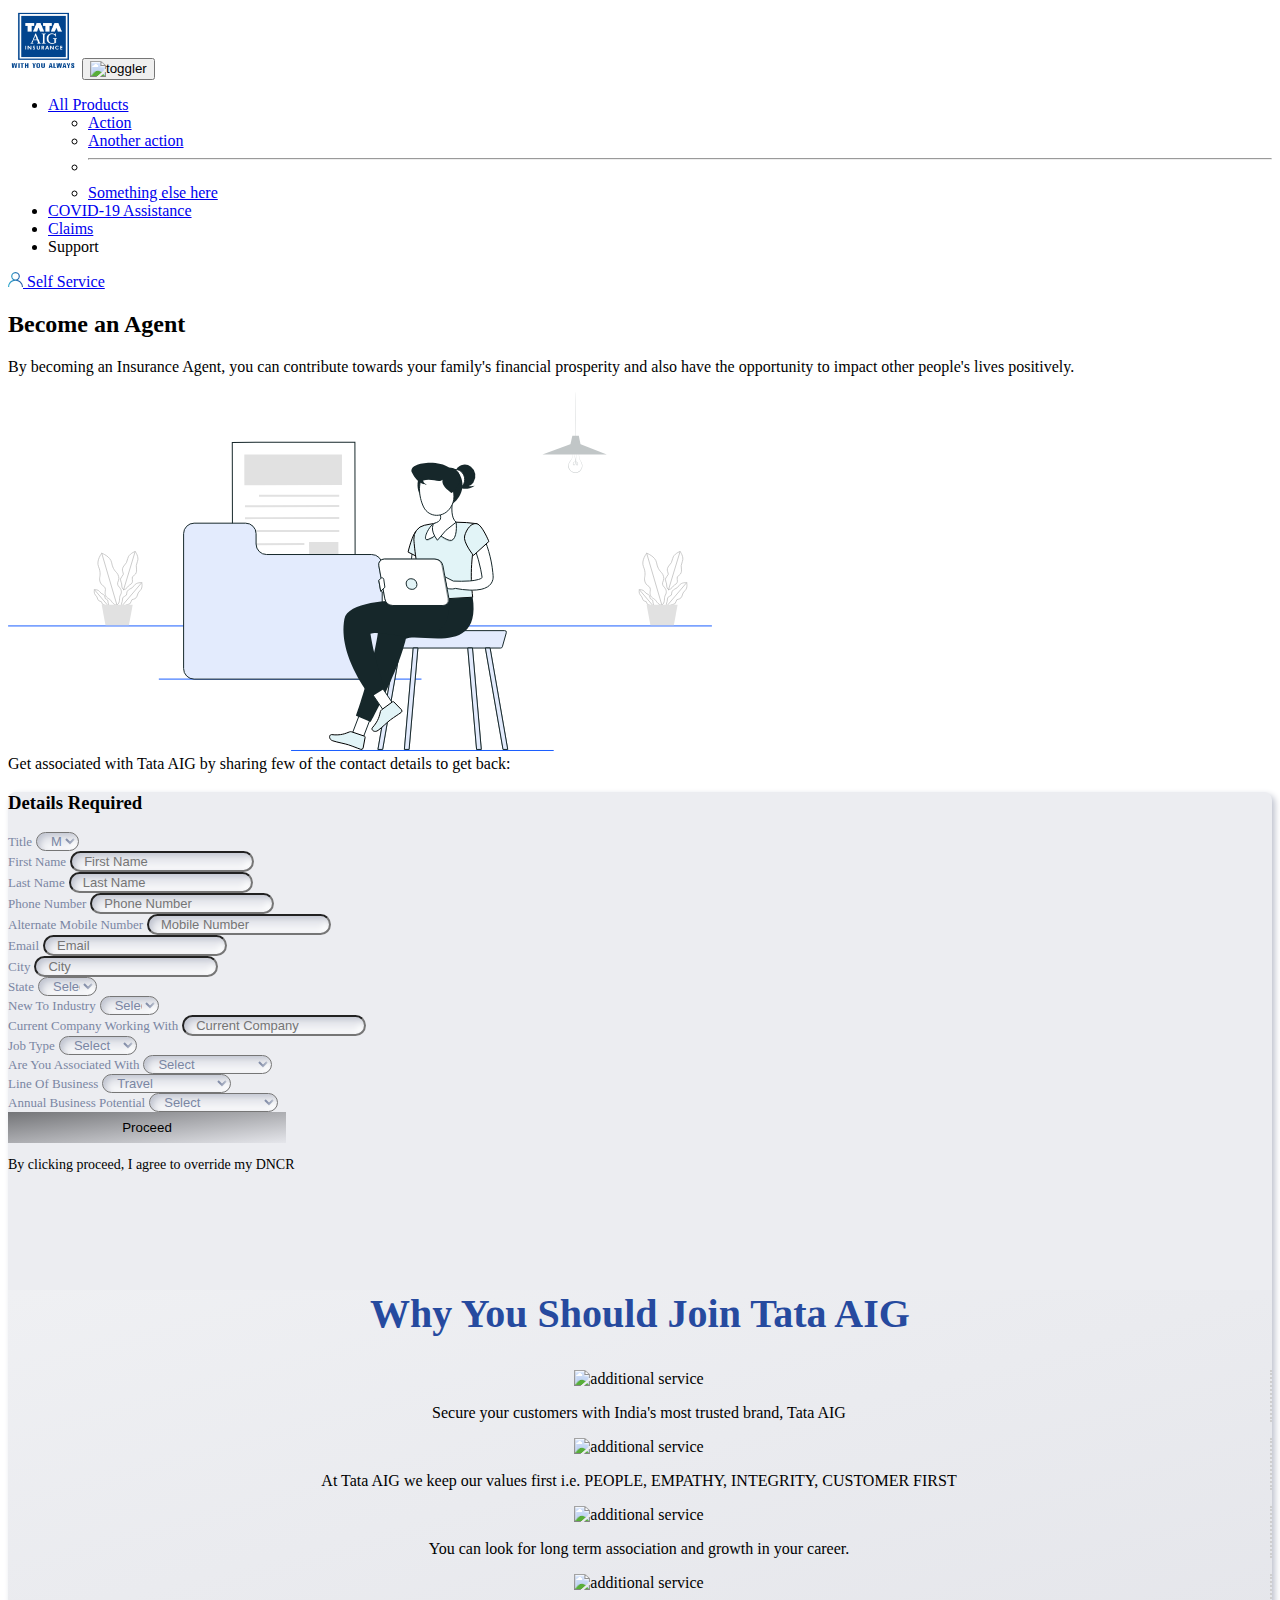
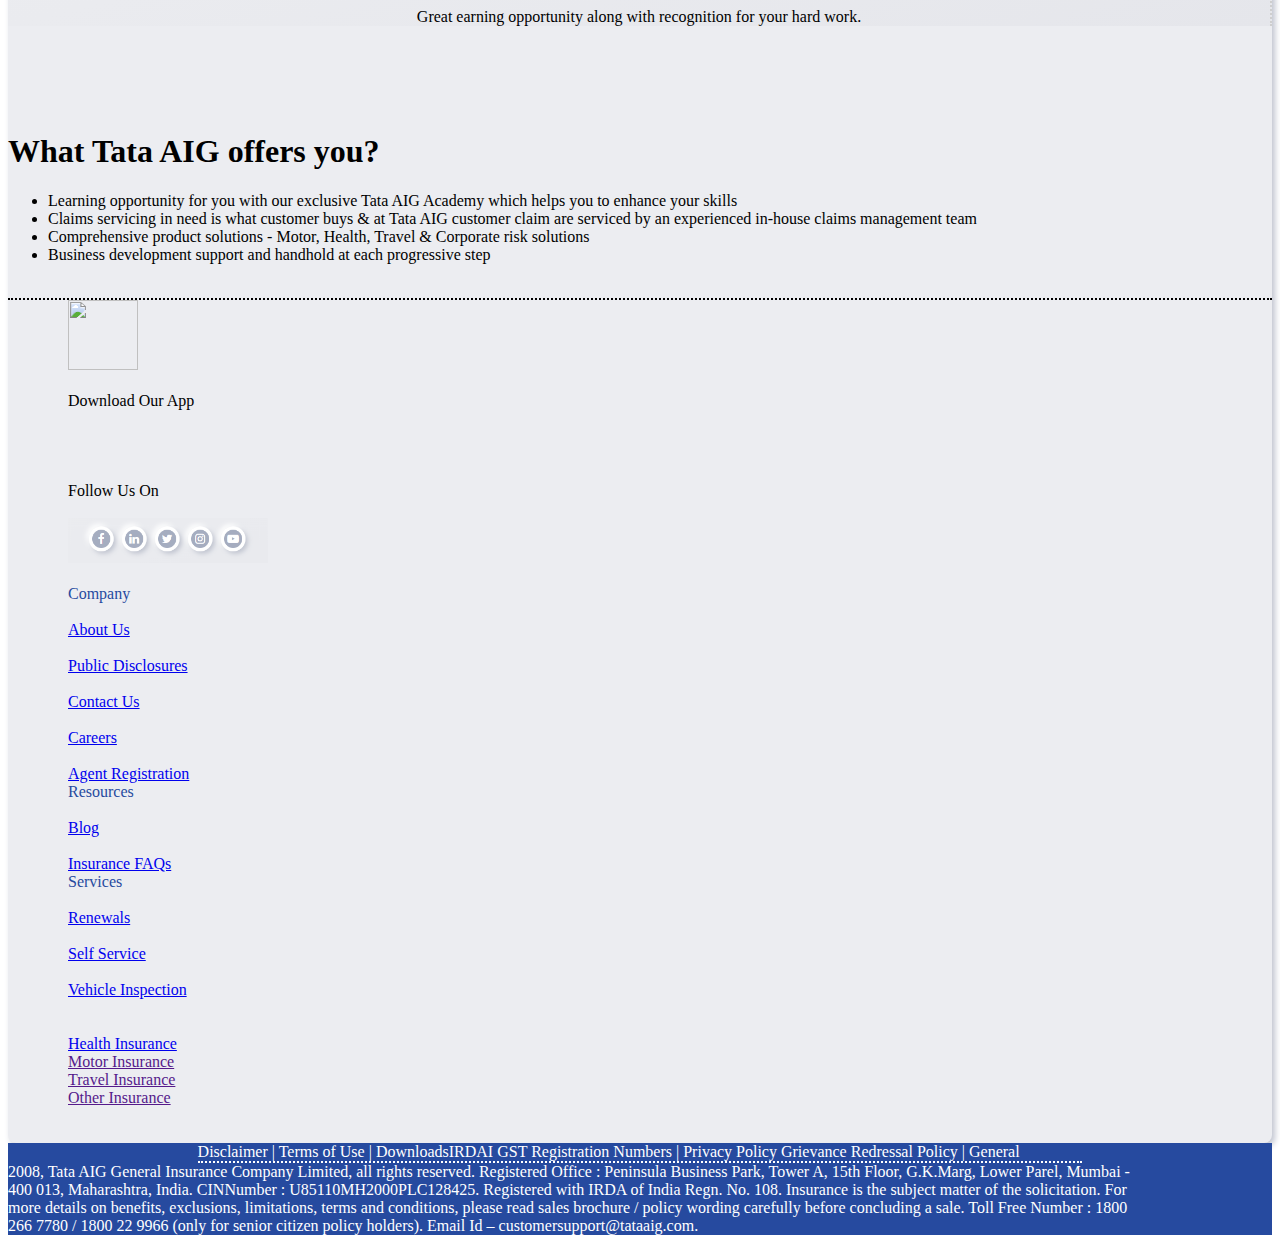
==== commit 396be225: "formatted form" ====
--- a/Assignment-2/index.html
+++ b/Assignment-2/index.html
@@ -1,458 +1,409 @@
 <!DOCTYPE html>
 <html lang="en">
-  <head>
-    <meta charset="UTF-8" />
-    <meta http-equiv="X-UA-Compatible" content="IE=edge" />
-    <meta name="viewport" content="width=device-width, initial-scale=1.0" />
-    <title>Tata AIG - Agent Registration</title>
-    <link rel="stylesheet" href="./style.css" />
-    <link rel="stylesheet" href="https://cdn.jsdelivr.net/npm/@fortawesome/fontawesome-free@5.15.4/css/fontawesome.min.css" integrity="sha384-jLKHWM3JRmfMU0A5x5AkjWkw/EYfGUAGagvnfryNV3F9VqM98XiIH7VBGVoxVSc7" crossorigin="anonymous">
-    <link
-      href="https://cdn.jsdelivr.net/npm/bootstrap@5.1.3/dist/css/bootstrap.min.css"
-      rel="stylesheet"
-      integrity="sha384-1BmE4kWBq78iYhFldvKuhfTAU6auU8tT94WrHftjDbrCEXSU1oBoqyl2QvZ6jIW3"
-      crossorigin="anonymous"
-    />
-    <script
-      src="https://cdn.jsdelivr.net/npm/@popperjs/core@2.10.2/dist/umd/popper.min.js"
-      integrity="sha384-7+zCNj/IqJ95wo16oMtfsKbZ9ccEh31eOz1HGyDuCQ6wgnyJNSYdrPa03rtR1zdB"
-      crossorigin="anonymous"
-    ></script>
-    <script
-      src="https://cdn.jsdelivr.net/npm/bootstrap@5.1.3/dist/js/bootstrap.min.js"
-      integrity="sha384-QJHtvGhmr9XOIpI6YVutG+2QOK9T+ZnN4kzFN1RtK3zEFEIsxhlmWl5/YESvpZ13"
-      crossorigin="anonymous"
-    ></script>
-
-  </head>
-  <body>
-    <body class="bg-light overflow-auto">
-      <div class="container-fluid">
-        
-        <nav class="navbar navbar-expand-lg navbar-light">
-          <div class="container-fluid">
-            <a class="navbar-brand" href="#"
-              ><img width="70" height="65" class="shds bg-white rounded" src="./assets/logo-min.png" alt="Logo"/></a>
-            <button class="navbar-toggler px-2 pb-2" type="button" data-bs-toggle="collapse" data-bs-target="#navbarSupportedContent" aria-controls="navbarSupportedContent" aria-expanded="false" aria-label="Toggle navigation">
-              <span>
-                <img
-                  width="20" src="https://www.tataaig.com/nav_mtoggle.svg" alt="toggler"/>
-              </span>
-            </button>
-            <div class="collapse navbar-collapse" id="navbarSupportedContent">
-              <ul class="navbar-nav ms-auto mb-2 mb-lg-0">
-                <li class="nav-item dropdwown me-4">
-                  <a class="nav-link dropdown-toggle" href="#" id="navbarDropdown" role="button" data-bs-toggle="dropdown" aria-expanded="false">
-                    All Products
-                  </a>
-                  <ul class="dropdown-menu" aria-labelledby="navbarDropdown">
-                    <li><a class="dropdown-item" href="#">Action</a></li>
-                    <li><a class="dropdown-item" href="#">Another action</a></li>
-                    <li><hr class="dropdown-divider" /></li>
-                    <li>
-                      <a class="dropdown-item" href="#">Something else here</a>
-                    </li>
-                  </ul>
-                </li>
-                <li class="nav-item me-4">
-                  <a class="nav-link" aria-current="page" href="#"
-                    >COVID-19 Assistance</a
-                  >
-                </li>
-                <li class="nav-item me-4">
-                  <a class="nav-link" href="#">Claims</a>
-                </li>
-                <li class="nav-item me-4">
-                  <a class="nav-link">Support</a>
-                </li>
-              </ul>
-              <div class="d-flex rounded-pill px-4 py-2 shadow-btn">
-                <a href="#" class="text-decoration-none d-flex">
-                  <img class="me-2" width="15" src="./assets/user.svg" alt="User Icon"  />
-                  <span>Self Service</span>
+
+<head>
+  <meta charset="UTF-8" />
+  <meta http-equiv="X-UA-Compatible" content="IE=edge" />
+  <meta name="viewport" content="width=device-width, initial-scale=1.0" />
+  <title>Tata AIG - Agent Registration</title>
+  <link rel="stylesheet" href="./style.css" />
+  <link rel="stylesheet"
+    href="https://cdn.jsdelivr.net/npm/@fortawesome/fontawesome-free@5.15.4/css/fontawesome.min.css"
+    integrity="sha384-jLKHWM3JRmfMU0A5x5AkjWkw/EYfGUAGagvnfryNV3F9VqM98XiIH7VBGVoxVSc7" crossorigin="anonymous">
+  <link href="https://cdn.jsdelivr.net/npm/bootstrap@5.1.3/dist/css/bootstrap.min.css" rel="stylesheet"
+    integrity="sha384-1BmE4kWBq78iYhFldvKuhfTAU6auU8tT94WrHftjDbrCEXSU1oBoqyl2QvZ6jIW3" crossorigin="anonymous" />
+  <script src="https://cdn.jsdelivr.net/npm/@popperjs/core@2.10.2/dist/umd/popper.min.js"
+    integrity="sha384-7+zCNj/IqJ95wo16oMtfsKbZ9ccEh31eOz1HGyDuCQ6wgnyJNSYdrPa03rtR1zdB"
+    crossorigin="anonymous"></script>
+  <script src="https://cdn.jsdelivr.net/npm/bootstrap@5.1.3/dist/js/bootstrap.min.js"
+    integrity="sha384-QJHtvGhmr9XOIpI6YVutG+2QOK9T+ZnN4kzFN1RtK3zEFEIsxhlmWl5/YESvpZ13"
+    crossorigin="anonymous"></script>
+
+</head>
+
+<body>
+
+  <body class="bg-light overflow-auto">
+    <div class="container-fluid">
+
+      <nav class="navbar navbar-expand-lg navbar-light">
+        <div class="container-fluid">
+          <a class="navbar-brand" href="#"><img width="70" height="65" class="shds bg-white rounded"
+              src="./assets/logo-min.png" alt="Logo" /></a>
+          <button class="navbar-toggler px-2 pb-2" type="button" data-bs-toggle="collapse"
+            data-bs-target="#navbarSupportedContent" aria-controls="navbarSupportedContent" aria-expanded="false"
+            aria-label="Toggle navigation">
+            <span>
+              <img width="20" src="https://www.tataaig.com/nav_mtoggle.svg" alt="toggler" />
+            </span>
+          </button>
+          <div class="collapse navbar-collapse" id="navbarSupportedContent">
+            <ul class="navbar-nav ms-auto mb-2 mb-lg-0">
+              <li class="nav-item dropdwown me-4">
+                <a class="nav-link dropdown-toggle" href="#" id="navbarDropdown" role="button" data-bs-toggle="dropdown"
+                  aria-expanded="false">
+                  All Products
                 </a>
-              </div>
-            </div>
-          </div>
-        </nav>
-      </div>
-      <div class="row mx-5">
-        <div class="col-12 col-sm-12 col-md-6 mt-5">
-          <h2 class="text-md-start text-center text-primary">Become an Agent</h2>
-          <p class="text-md-start text-center">
-            By becoming an Insurance Agent, you can contribute towards your
-            family's financial prosperity and also have the opportunity to
-            impact other people's lives positively.
-          </p>
-        </div>
-        <div class="col-12 col-sm-12 col-md-6">
-          <img
-            class="col-12" src="./assets/banner-pic.svg" alt="Person" /> 
-        </div>
-      </div>
-      <div class="container">
-        <div class="mb-3">
-          Get associated with Tata AIG by sharing few of the contact details to
-          get back:
-        </div>
-      </div>
-      <form class="container mb-5 p-5 card form-bg">
-        <div class="mb-3 form_heading">Details Required</div>
-
-        
+                <ul class="dropdown-menu" aria-labelledby="navbarDropdown">
+                  <li><a class="dropdown-item" href="#">Action</a></li>
+                  <li><a class="dropdown-item" href="#">Another action</a></li>
+                  <li>
+                    <hr class="dropdown-divider" />
+                  </li>
+                  <li>
+                    <a class="dropdown-item" href="#">Something else here</a>
+                  </li>
+                </ul>
+              </li>
+              <li class="nav-item me-4">
+                <a class="nav-link" aria-current="page" href="#">COVID-19 Assistance</a>
+              </li>
+              <li class="nav-item me-4">
+                <a class="nav-link" href="#">Claims</a>
+              </li>
+              <li class="nav-item me-4">
+                <a class="nav-link">Support</a>
+              </li>
+            </ul>
+            <div class="d-flex rounded-pill px-4 py-2 shadow-btn">
+              <a href="#" class="text-decoration-none d-flex">
+                <img class="me-2" width="15" src="./assets/user.svg" alt="User Icon" />
+                <span>Self Service</span>
+              </a>
+            </div>
+          </div>
+        </div>
+      </nav>
+    </div>
+    <div class="row mx-5">
+      <div class="col-12 col-sm-12 col-md-6 mt-5">
+        <h2 class="text-md-start text-center text-primary">Become an Agent</h2>
+        <p class="text-md-start text-center">
+          By becoming an Insurance Agent, you can contribute towards your
+          family's financial prosperity and also have the opportunity to
+          impact other people's lives positively.
+        </p>
+      </div>
+      <div class="col-12 col-sm-12 col-md-6">
+        <img class="col-12" src="./assets/banner-pic.svg" alt="Person" />
+      </div>
+    </div>
+    <div class="container">
+      <div class="mb-3">
+        Get associated with Tata AIG by sharing few of the contact details to
+        get back:
+      </div>
+    </div>
+    <form action="" class="mt-4 p-5" style="background-color: #ECEDF1; box-shadow: 3px 3px 6px #bfc3cf, -3px -3px 6px #fff !important;
+  border:none; border-radius: 8px;">
+      <h3>Details Required</h3>
+      <div class="row ">
+        <div class="col-12 col-sm-4 mt-4">
+          <div class="form-group">
+            <label for="title">Title</label>
+            <select id="title" class="form-select p-2 input_color" aria-label="Default select example">
+              <option value="mr" class="op">Mr.</option>
+              <option value="ms" class="op">Ms.</option>
+            </select>
+          </div>
+        </div>
+        <div class="col-12 col-sm-4 mt-4">
+          <div class="form-group">
+            <label for="firstname">First Name</label>
+            <input type="text" class="form-control p-2" id="firstname" placeholder="First Name" />
+          </div>
+        </div>
+        <div class="col-12 col-sm-4 mt-4">
+          <div class="form-group">
+            <label for="lastname">Last Name</label>
+            <input type="text" class="form-control p-2" id="lastname" placeholder="Last Name" />
+          </div>
+        </div>
+      </div>
+      <div class="row ">
+        <div class="col-12 col-sm-4 mt-4">
+          <div class="form-group">
+            <label for="phoneno">Phone Number</label>
+            <input type="tel" class="form-control p-2" id="phoneno" placeholder="Phone Number" />
+          </div>
+        </div>
+        <div class="col-12 col-sm-4 mt-4">
+          <div class="form-group">
+            <label for="alternatemobilno">Alternate Mobile Number</label>
+            <input type="tel" class="form-control p-2" id="alternatemobilno" placeholder="Mobile Number" />
+          </div>
+        </div>
+        <div class="col-12 col-sm-4 mt-4">
+          <div class="form-group ">
+            <label for="email">Email</label>
+            <input type="email" class="form-control p-2" id="email" placeholder="Email" />
+          </div>
+        </div>
+      </div>
+      <div class="row ">
+        <div class="col-12 col-sm-4 mt-4">
+          <div class="form-group ">
+            <label for="city">City</label>
+            <input type="text" class="form-control p-2" id="city" placeholder="City" />
+          </div>
+        </div>
+        <div class="col-12 col-sm-4 mt-4">
+          <div class="form-group">
+            <label for="state">State</label>
+            <select id="state" class="form-select p-2 input_color" aria-label="Default select example">
+              <option value="" disabled selected>Select</option>
+              <option value="mr" class="op">Mr.</option>
+              <option value="ms" class="op">Ms.</option>
+            </select>
+          </div>
+        </div>
+        <div class="col-12 col-sm-4 mt-4">
+          <div class="form-group">
+            <label for="state">New To Industry</label>
+            <select id="state" class="form-select p-2 input_color" aria-label="Default select example">
+              <option value="" disabled selected>Select</option>
+              <option value="yes">Yes</option>
+              <option value="ms">No</option>
+            </select>
+          </div>
+        </div>
+      </div>
+      <div class="row">
+        <div class="col-12 col-sm-4 mt-4">
+          <div class="form-group ">
+            <label for="currentcompany">Current Company Working With</label>
+            <input type="text" class="form-control p-2" id="currentcompany" placeholder="Current Company" />
+          </div>
+        </div>
+        <div class="col-12 col-sm-4 mt-4">
+          <div class="form-group">
+            <label for="jobtype">Job Type</label>
+            <select id="jobtype" class="form-select p-2 input_color" aria-label="Default select example">
+              <option value="" disabled selected>Select</option>
+              <option value="full time" class="op">Full Time</option>
+              <option value="part time" class="op">Part Time</option>
+            </select>
+          </div>
+        </div>
+        <div class="col-12 col-sm-4 mt-4">
+          <div class="form-group">
+            <label for="areyouassociatedwith">Are You Associated With</label>
+            <select id="jobtype" class="form-select p-2 input_color" aria-label="Default select example">
+              <option value="" disabled selected>Select</option>
+              <option value="mutual fund" class="op">Mutual Fund</option>
+              <option value="life insurance" class="op">Life Insurance</option>
+              <option value="genral insurance" class="op">General Insurance</option>
+            </select>
+          </div>
+        </div>
         <div class="row">
-          <div class="formgrp col-sm-4">
-            <label class="mb-2 inputlabel ms-4" for="title">Title</label>
-            <div class="border-0 w-100 css-container">
-              <div class="select-field__control css1ctrl">
-                <div class="select-field__value-container css2ctrl">
-                  <div class="select-field__placeholder css3ctrl">Title</div>
-                  <input class="dummyinput value readonly select" type="select" />
+          <div class="col-12 col-sm-4 mt-4">
+            <div class="form-group">
+              <label for="lineofbusiness">Line Of Business</label>
+              <select id="lineofbusiness" class="form-select p-2 input_color" aria-label="Default select example">
+                <option value="" disabled selected>Travel</option>
+                <option value="mutual fund" class="op">Motor</option>
+                <option value="life insurance" class="op">Life Insurance</option>
+                <option value="genral insurance" class="op">General Insurance</option>
+              </select>
+            </div>
+          </div>
+          <div class="col-12 col-sm-4 mt-4">
+            <div class="form-group">
+              <label for="areyouassociatedwith">Annual Business Potential</label>
+              <select id="jobtype" class="form-select p-2 input_color" aria-label="Default select example">
+                <option value="" disabled selected>Select</option>
+                <option value="mutual fund" class="op">Mutual Fund</option>
+                <option value="life insurance" class="op">Life Insurance</option>
+                <option value="genral insurance" class="op">General Insurance</option>
+              </select>
+            </div>
+          </div>
+        </div>
+        <button type="button" class="btn mt-5 btn-primary  rounded-pill proceed_button"
+          style="width: 22%;">Proceed</button>
+        <p style="font-size: 14px;">By clicking proceed, I agree to override my DNCR</p>
+    </form>
+    <div class="head-style">
+      <div class="row">
+        <div class="col-12 p-0">
+          <div class="card custom-card py-5" style="border-radius: 0px; box-shadow: none;">
+            <div class="ca10rd-body">
+              <div class="container">
+                <div class="row">
+                  <div class="col-12 mb-4">
+                    <h2 class="heading-center h2-heading" style="text-align: center">Why You Should Join Tata AIG</h2>
+                  </div>
+                </div>
+                <div class="row mt-4">
+                  <div align="center" class="col-12 col-md-3">
+                    <div class="row mb-3 mb-md-0">
+                      <div class="col-4 col-md-12 px-3 px-md-3 py-0 pb-md-5 dotted-line">
+                        <div class="mb-md-3">
+                          <img src="https://www.tataaig.com/s3/001_verified_06addff7a2.svg" alt="additional service">
+                        </div>
+                        <div class="mDisplayNone">
+                          <div class="contentClass2 mAlignLeft" style="text-align: center;">
+                            <p>Secure your customers with India's most trusted brand, Tata AIG</p>
+                          </div>
+                        </div>
+                      </div>
+                      <div class="col-8 col-md-12 pl-3 px-md-5 display-none">
+                        <div class="contentClass2 mAlignLeft" style="text-align: center;">
+                          <p>Secure your customers with India's most trusted brand, Tata AIG</p>
+                        </div>
+                      </div>
+                    </div>
+                  </div>
+
+                  <div class="col-12 col-md-3">
+                    <div align="center" class="row mb-3 mb-md-0">
+                      <div class="col-4 col-md-12 px-3 px-md-3 py-0 pb-md-5 dotted-line">
+                        <div class="  mb-md-3">
+                          <img src=" https://www.tataaig.com/s3/Group_13820_d10fd32bdb.svg" alt="additional service">
+                        </div>
+                        <div class="mDisplayNone">
+                          <div class="contentClass2 mAlignLeft" style="text-align: center;">
+                            <p>At Tata AIG we keep our values first i.e. PEOPLE, EMPATHY, INTEGRITY, CUSTOMER FIRST</p>
+                          </div>
+                        </div>
+                      </div>
+                      <div class="col-8 col-md-12 pl-3 px-md-5 display-none">
+                        <div class="contentClass2 mAlignLeft" style="text-align: center;">
+                          <p>SAt Tata AIG we keep our values first i.e. PEOPLE, EMPATHY, INTEGRITY, CUSTOMER FIRST</p>
+                        </div>
+                      </div>
+                    </div>
+                  </div>
+
+                  <div class="col-12 col-md-3">
+                    <div align="center" class="row mb-3 mb-md-0">
+                      <div class="col-4 col-md-12 px-3 px-md-3 py-0 pb-md-5 dotted-line">
+                        <div class="  mb-md-3">
+                          <img src="https://www.tataaig.com/s3/Group_13823_ed0b1c2869.svg" alt="additional service">
+                        </div>
+                        <div class="mDisplayNone">
+                          <div class="contentClass2 mAlignLeft" style="text-align: center;">
+                            <p>You can look for long term association and growth in your career.</p>
+                          </div>
+                        </div>
+                      </div>
+                      <div class="col-8 col-md-12 pl-3 px-md-5 display-none">
+                        <div class="contentClass2 mAlignLeft" style="text-align: center;">
+                          <p>You can look for long term association and growth in your career.</p>
+                        </div>
+                      </div>
+                    </div>
+                  </div>
+
+                  <div class="col-12 col-md-3">
+                    <div align="center" class="row mb-3 mb-md-0">
+                      <div class="col-4 col-md-12 px-3 px-md-3 py-0 pb-md-5 dotted-line">
+                        <div class="  mb-md-3">
+                          <img src="https://www.tataaig.com/s3/Group_13824_2128ec5b97.svg" alt="additional service">
+                        </div>
+                        <div class="mDisplayNone">
+                          <div class="contentClass2 mAlignLeft" style="text-align: center;">
+                            <p>Great earning opportunity along with recognition for your hard work.</p>
+                          </div>
+                        </div>
+                      </div>
+                      <div class="col-8 col-md-12 pl-3 px-md-5 display-none">
+                        <div class="contentClass2 mAlignLeft" style="text-align: center;">
+                          <p>Great earning opportunity along with recognition for your hard work.</p>
+                        </div>
+                      </div>
+                    </div>
+                  </div>
                 </div>
               </div>
             </div>
           </div>
-
-          <div class="formgrp col-sm-4">
-            <label class="mb-2 inputlabel ms-4" for="firstName"
-              >First Name</label
-            >
-            <input class="input-box" type="text" name="First Name"  placeholder="First Name" />
-          </div>
-
-          <div class="formgrp col-sm-4">
-            <label class="mb-2 inputlabel ms-4" for="firstName"
-              >First Name</label
-            >
-            <input class="input-box" type="text" name="First Name" placeholder="First Name"/>   
-          </div>
-
-          <div class="formgrp col-sm-4">
-            <label class="mb-2 inputlabel ms-4" for="firstName"
-              >First Name</label
-            >
-            <input
-              class="input-box"
-              type="text"
-              name="First Name"
-              placeholder="First Name"
-            />
-          </div>
-
-          <div class="formgrp col-sm-4">
-            <label class="mb-2 inputlabel ms-4" for="firstName"
-              >First Name</label
-            >
-            <input
-              class="input-box"
-              type="text"
-              name="First Name"
-              placeholder="First Name"
-            />
-          </div>
-
-          <div class="formgrp col-sm-4">
-            <label class="mb-2 inputlabel ms-4" for="firstName"
-              >First Name</label
-            >
-            <input
-              class="input-box"
-              type="text"
-              name="First Name"
-              placeholder="First Name"
-            />
-          </div>
-
-          <div class="formgrp col-sm-4">
-            <label class="mb-2 inputlabel ms-4" for="firstName"
-              >First Name</label
-            >
-            <input
-              class="input-box"
-              type="text"
-              name="First Name"
-              placeholder="First Name"
-            />
-          </div>
-
-          <div class="formgrp col-sm-4">
-            <label class="mb-2 inputlabel ms-4" for="firstName"
-              >First Name</label
-            >
-            <input
-              class="input-box"
-              type="text"
-              name="First Name"
-              placeholder="First Name"
-            />
-          </div>
-
-          <div class="formgrp col-sm-4">
-            <label class="mb-2 inputlabel ms-4" for="firstName"
-              >First Name</label
-            >
-            <input
-              class="input-box"
-              type="text"
-              name="First Name"
-              placeholder="First Name"
-            />
-          </div>
-
-          <div class="formgrp col-sm-4">
-            <label class="mb-2 inputlabel ms-4" for="firstName"
-              >First Name</label
-            >
-            <input
-              class="input-box"
-              type="text"
-              name="First Name"
-              placeholder="First Name"
-            />
-          </div>
-
-          <div class="formgrp col-sm-4">
-            <label class="mb-2 inputlabel ms-4" for="firstName"
-              >First Name</label
-            >
-            <input
-              class="input-box"
-              type="text"
-              name="First Name"
-              placeholder="First Name"
-            />
-          </div>
-
-          <div class="formgrp col-sm-4">
-            <label class="mb-2 inputlabel ms-4" for="firstName"
-              >First Name</label
-            >
-            <input
-              class="input-box"
-              type="text"
-              name="First Name"
-              placeholder="First Name"
-            />
-          </div>
-
-          <div class="formgrp col-sm-4">
-            <label class="mb-2 inputlabel ms-4" for="firstName"
-              >First Name</label
-            >
-            <input
-              class="input-box"
-              type="text"
-              name="First Name"
-              placeholder="First Name"
-            />
-          </div>
-
-          <div class="formgrp col-sm-4">
-            <label class="mb-2 inputlabel ms-4" for="firstName"
-              >First Name</label
-            >
-            <input
-              class="input-box"
-              type="text"
-              name="First Name"
-              placeholder="First Name"
-            />
-          </div>
-        </div>
-
-       
-        <div class="row">
-          <div
-            class="col-6 col-md-4 col-lg-3 d-flex justify-content-center justify-content-md-start mt-4"
-          >
-            <button class="fw-bold mainbutton" type="submit">Proceed</button>
-          </div>
-        </div>
-
-        
-        <div class="row">
-          <div class="buttontxt">
-            By clicking proceed, I agree to override my DNCR
-          </div>
-        </div>
-      </form>
-      <div class="head-style">
-        <div class="row">
-            <div class="col-12 p-0">
-                <div class="card customCard py-5" style="border-radius: 0px; box-shadow: none;">
-                    <div class="card-body">
-                        <div class="container">
-                            <div class="row">
-                                <div class="col-12 mb-4">
-                                    <h2 class="heading-center h2-heading" style="text-align: center">Why You Should Join Tata AIG</h2>
-                                </div>
-                            </div>
-                            <div class="row mt-4">
-                                <div align="center" class="col-12 col-md-3">
-                                    <div class="row mb-3 mb-md-0">
-                                        <div class="col-4 col-md-12 px-3 px-md-3 py-0 pb-md-5 dotted-line">
-                                            <div class="mb-md-3">
-                                                <img src="https://www.tataaig.com/s3/001_verified_06addff7a2.svg" alt="additional service">
-                                            </div>
-                                            <div class="mDisplayNone">
-                                                <div class="contentClass2 mAlignLeft" style="text-align: center;">
-                                                    <p>Secure your customers with India's most trusted brand, Tata AIG</p>
-                                                </div>
-                                            </div>  
-                                        </div>
-                                        <div class="col-8 col-md-12 pl-3 px-md-5 display-none">
-                                            <div class="contentClass2 mAlignLeft" style="text-align: center;">
-                                                <p>Secure your customers with India's most trusted brand, Tata AIG</p>
-                                            </div>
-                                        </div>
-                                    </div>
-                                </div>
-
-                                <div class="col-12 col-md-3">
-                                    <div align="center" class="row mb-3 mb-md-0">
-                                        <div class="col-4 col-md-12 px-3 px-md-3 py-0 pb-md-5 dotted-line">
-                                            <div class="  mb-md-3">
-                                                <img src=" https://www.tataaig.com/s3/Group_13820_d10fd32bdb.svg" alt="additional service">
-                                            </div>
-                                            <div class="mDisplayNone">
-                                                <div class="contentClass2 mAlignLeft" style="text-align: center;">
-                                                    <p>At Tata AIG we keep our values first i.e. PEOPLE, EMPATHY, INTEGRITY, CUSTOMER FIRST</p>
-                                                </div>
-                                            </div>
-                                        </div>
-                                        <div class="col-8 col-md-12 pl-3 px-md-5 display-none">
-                                            <div class="contentClass2 mAlignLeft" style="text-align: center;">
-                                                <p>SAt Tata AIG we keep our values first i.e. PEOPLE, EMPATHY, INTEGRITY, CUSTOMER FIRST</p>
-                                            </div>
-                                        </div>
-                                    </div>
-                                </div>
-
-                                <div class="col-12 col-md-3">
-                                    <div align="center" class="row mb-3 mb-md-0">
-                                        <div class="col-4 col-md-12 px-3 px-md-3 py-0 pb-md-5 dotted-line">
-                                            <div class="  mb-md-3">
-                                                <img src="https://www.tataaig.com/s3/Group_13823_ed0b1c2869.svg" alt="additional service">
-                                            </div>
-                                            <div class="mDisplayNone">
-                                                <div class="contentClass2 mAlignLeft" style="text-align: center;">
-                                                    <p>You can look for long term association and growth in your career.</p>
-                                                </div>
-                                            </div>
-                                        </div>
-                                        <div class="col-8 col-md-12 pl-3 px-md-5 display-none">
-                                            <div class="contentClass2 mAlignLeft" style="text-align: center;">
-                                                <p>You can look for long term association and growth in your career.</p>
-                                            </div>
-                                        </div>
-                                    </div>
-                                </div>
-
-                                <div class="col-12 col-md-3">
-                                    <div align="center" class="row mb-3 mb-md-0">
-                                        <div class="col-4 col-md-12 px-3 px-md-3 py-0 pb-md-5 dotted-line">
-                                            <div class="  mb-md-3">
-                                                <img src="https://www.tataaig.com/s3/Group_13824_2128ec5b97.svg" alt="additional service">
-                                            </div>
-                                            <div class="mDisplayNone">
-                                                <div class="contentClass2 mAlignLeft" style="text-align: center;">
-                                                    <p>Great earning opportunity along with recognition for your hard work.</p>
-                                                </div>
-                                            </div>
-                                        </div>
-                                        <div class="col-8 col-md-12 pl-3 px-md-5 display-none">
-                                            <div class="contentClass2 mAlignLeft" style="text-align: center;">
-                                                <p>Great earning opportunity along with recognition for your hard work.</p>
-                                            </div>
-                                        </div>
-                                    </div>
-                                </div>
-                            </div>
-                        </div>
-                    </div>  
-                </div>
-            </div>
-        </div>  
-      </div>
-      <div class="container mb-5" style="border-bottom: 2px dotted;">
-        <div class="row mb-5">
-            <div class="col-12 col-md-6">
-                <h1 class="heading WhatOffers">What Tata AIG offers you?</h1>
-                <div class="WHAT_OFFERS">
-                    <ul>
-                        <li class="mt-4">Learning opportunity for you with our exclusive Tata AIG Academy which helps you to enhance your skills</li>
-                        <li class="mt-4">Claims servicing in need is what customer buys & at Tata AIG customer claim are serviced by an experienced in-house claims management team</li>
-                        <li class="mt-4">Comprehensive product solutions - Motor, Health, Travel & Corporate risk solutions</li>
-                        <li class="mt-4">Business development support and handhold at each progressive step</li>
-                    </ul>
-                </div>
-            </div>
-            <div class="col-12 col-md-6 px-3" style="text-align: center;">
-                    <img src="	https://www.tataaig.com/s3/Group_4670_6b91069233.svg" alt="" style="height: auto; width: 80%;" alt="img of insurance">
-            </div>
-        </div>
-      </div>
-      
-      <div class="card mt-5" >
-        <div class="card-body ml-4" style="display: flex; margin-left: 60px">
-          <div class="container">
-            <div class="row">
-              <div class="col">
-                <img src="https://www.tataaig.com/logo-min.png" class="image" height="70rem" width="70rem" alt="">
-                <br> <br>
-                Download Our App
-                <br>
-                <img src="https://www.tataaig.com/s3/google_play_badge_c786de1341.svg" alt="">
-                <br>
-                <br>
-                <img src="https://www.tataaig.com/s3/app_store_696810fe31.svg" alt="">
-                <br> <br>
-                Follow Us On
-                <br> <br>
-                <img src="./assets/Screenshot 2022-04-27 213208.png" height="45rem" width="200rem">
-                <br> <br>
-              </div>
-              <div class="col">
-                <span style="color: #264a9f;">Company</span>
-                <br>
-                <br>
-                <a href="#" class="text-dark text-decoration-none">About Us</a> 
-                <br>
-                <br>
-                <a href="#" class="text-dark text-decoration-none">Public Disclosures</a>
-                <br>
-                <br>
-                <a href="#" class="text-dark text-decoration-none">Contact Us</a>
-                <br>
-                <br>
-                <a href="#" class="text-dark text-decoration-none">Careers</a>
-                <br>
-                <br>
-                <a href="#" class="text-dark text-decoration-none">Agent Registration</a>
-              </div>
-              <div class="col">
-                <span style="color: #264a9f;">Resources</span>
-                <br> <br>
-                <a href="#" class="text-dark text-decoration-none">Blog</a>
-                <br> <br>
-                <a href="#" class="text-dark text-decoration-none">Insurance FAQs</a>
-              </div>
-              <div class="col">
-                <span style="color: #264a9f;">Services</span>
-                <br> <br>
-                <a href="#" class="text-dark text-decoration-none">Renewals</a>
-                <br> <br>
-                <a href="#" class="text-dark text-decoration-none">Self Service</a>
-                <br> <br>
-                <a href="#" class="text-dark text-decoration-none">Vehicle Inspection</a>
-  
-              </div>
-            </div>
-          </div>
-        </div>
-      </div>
-      <br> <br>
-    <div class="card fs-5" style="color: #264a9f;">
+        </div>
+      </div>
+    </div>
+    <div class="container mb-5" style="border-bottom: 2px dotted;">
+      <div class="row mb-5">
+        <div class="col-12 col-md-6">
+          <h1 class="heading WhatOffers">What Tata AIG offers you?</h1>
+          <div class="WHAT_OFFERS">
+            <ul>
+              <li class="mt-4">Learning opportunity for you with our exclusive Tata AIG Academy which helps you to
+                enhance your skills</li>
+              <li class="mt-4">Claims servicing in need is what customer buys & at Tata AIG customer claim are serviced
+                by an experienced in-house claims management team</li>
+              <li class="mt-4">Comprehensive product solutions - Motor, Health, Travel & Corporate risk solutions</li>
+              <li class="mt-4">Business development support and handhold at each progressive step</li>
+            </ul>
+          </div>
+        </div>
+        <div class="col-12 col-md-6 px-3" style="text-align: center;">
+          <img src="	https://www.tataaig.com/s3/Group_4670_6b91069233.svg" alt="" style="height: auto; width: 80%;"
+            alt="img of insurance">
+        </div>
+      </div>
+    </div>
+
+    <div class="card mt-5">
+      <div class="card-body ml-4" style="display: flex; margin-left: 60px">
+        <div class="container">
+          <div class="row">
+            <div class="col">
+              <img src="https://www.tataaig.com/logo-min.png" class="image" height="70rem" width="70rem" alt="">
+              <br> <br>
+              Download Our App
+              <br>
+              <img src="https://www.tataaig.com/s3/google_play_badge_c786de1341.svg" alt="">
+              <br>
+              <br>
+              <img src="https://www.tataaig.com/s3/app_store_696810fe31.svg" alt="">
+              <br> <br>
+              Follow Us On
+              <br> <br>
+              <img src="./assets/Screenshot 2022-04-27 213208.png" height="45rem" width="200rem">
+              <br> <br>
+            </div>
+            <div class="col">
+              <span style="color: #264a9f;">Company</span>
+              <br>
+              <br>
+              <a href="#" class="text-dark text-decoration-none">About Us</a>
+              <br>
+              <br>
+              <a href="#" class="text-dark text-decoration-none">Public Disclosures</a>
+              <br>
+              <br>
+              <a href="#" class="text-dark text-decoration-none">Contact Us</a>
+              <br>
+              <br>
+              <a href="#" class="text-dark text-decoration-none">Careers</a>
+              <br>
+              <br>
+              <a href="#" class="text-dark text-decoration-none">Agent Registration</a>
+            </div>
+            <div class="col">
+              <span style="color: #264a9f;">Resources</span>
+              <br> <br>
+              <a href="#" class="text-dark text-decoration-none">Blog</a>
+              <br> <br>
+              <a href="#" class="text-dark text-decoration-none">Insurance FAQs</a>
+            </div>
+            <div class="col">
+              <span style="color: #264a9f;">Services</span>
+              <br> <br>
+              <a href="#" class="text-dark text-decoration-none">Renewals</a>
+              <br> <br>
+              <a href="#" class="text-dark text-decoration-none">Self Service</a>
+              <br> <br>
+              <a href="#" class="text-dark text-decoration-none">Vehicle Inspection</a>
+
+            </div>
+          </div>
+        </div>
+      </div>
+    </div>
+    <br> <br>
+    <div class="card fs-5 mt-5" style="color: #264a9f;">
       <div class="card-body" style="margin-left: 60px;">
         <div class="container">
           <div class="row">
@@ -473,14 +424,20 @@
       </div>
     </div>
     <br> <br>
-  </div>
-  <div class="text-center" style="margin: 0; padding: 0; background-color: #264a9f; color: white; overflow: hidden">
-    <div class="pt-5 pb-2" style="width: 70%; margin-left: 15%; border-bottom: 2px dotted white;">
-      Disclaimer | Terms of Use | DownloadsIRDAI GST Registration Numbers | Privacy Policy Grievance Redressal Policy | General
-    </div>
-    <div style="width: 90%" class="ms-5 me-5 pb-5 mt-2">
-      2008, Tata AIG General Insurance Company Limited, all rights reserved. Registered Office : Peninsula Business Park, Tower A, 15th Floor, G.K.Marg, Lower Parel, Mumbai - 400 013, Maharashtra, India. CINNumber : U85110MH2000PLC128425. Registered with IRDA of India Regn. No. 108. Insurance is the subject matter of the solicitation. For more details on benefits, exclusions, limitations, terms and conditions, please read sales brochure / policy wording carefully before concluding a sale. Toll Free Number : 1800 266 7780 / 1800 22 9966 (only for senior citizen policy holders). Email Id – customersupport@tataaig.com.
-    </div>
+    </div>
+    <div class="text-center" style="margin: 0; padding: 0; background-color: #264a9f; color: white; overflow: hidden">
+      <div class="pt-2 pb-2" style="width: 70%; margin-left: 15%; border-bottom: 2px dotted white;">
+        Disclaimer | Terms of Use | DownloadsIRDAI GST Registration Numbers | Privacy Policy Grievance Redressal Policy
+        | General
+      </div>
+      <div style="width: 90%" class="ms-5 me-5 pb-5 mt-2">
+        2008, Tata AIG General Insurance Company Limited, all rights reserved. Registered Office : Peninsula Business
+        Park, Tower A, 15th Floor, G.K.Marg, Lower Parel, Mumbai - 400 013, Maharashtra, India. CINNumber :
+        U85110MH2000PLC128425. Registered with IRDA of India Regn. No. 108. Insurance is the subject matter of the
+        solicitation. For more details on benefits, exclusions, limitations, terms and conditions, please read sales
+        brochure / policy wording carefully before concluding a sale. Toll Free Number : 1800 266 7780 / 1800 22 9966
+        (only for senior citizen policy holders). Email Id – customersupport@tataaig.com.
+      </div>
     </div>
   </body>
-</html>
+</html>--- a/Assignment-2/style.css
+++ b/Assignment-2/style.css
@@ -1,110 +1,45 @@
-.shadow-btn {
-    box-shadow: 7px 7px 10px 0 #888888;
-    background: #edebeb;
+.form-control, .form-select {
+  color: #7a86a3;
+  border-radius: 20px !important;
+  box-shadow: inset 3px 3px 6px #bfc3cf, inset -3px -3px 6px #ffffff;
+  background-color: #ecedf1;
 }
 
-.shds {
-    box-shadow: 7px 7px 10px 0 #888888;
-  }
-  
-  .form-bg
-  
-  
-  {
-    background-image: linear-gradient(to bottom right, #eff0f3, #e5e6eb);
-    box-shadow: 3px 3px 6px #bfc3cf, -3px -3px 6px #fff;
-    border: none;
-    margin-bottom: 4rem;
-  }
-  
-  .formgrp {
-    margin-bottom: 1.5rem;
-  }
-  
-  .form_heading {
-    color: #264a9f;
-    height: 52px;
-    font-size: 22px;
-    font-weight: 500;
-    line-height: 1.5;
-    letter-spacing: normal;
-  }
-  
-  .inputlabel {
-    color: #071e54;
-    font-size: 13px;
-    opacity: 0.5;
-  }
-  
-  .css-container {
-    position: relative;
-    box-sizing: border-box;
-  }
-  
-  .dummyinput {
-    background: 0;
-    border: 0;
-    font-size: 12px;
-    outline: 0;
-    padding: 0;
-    width: 1px;
-    color: transparent;
-    left: 100px;
-    opacity: 1;
-    position: relative;
-    transform: scale(0);
-  }
-  
-  .input-box {
-    border-radius: 50px;
-    background: transparent;
-    width: 100%;
-    border: none;
-    outline: none !important;
-    font-weight: 600;
-    line-height: 1.5;
-    box-shadow: inset 3px 3px 6px #bfc3cf, inset -3px -3px 6px #fff;
-    height: 40px;
-    padding-left: 20px;
-  }
-  
-  .input-box:focus {
-    background: transparent;
-    outline: none !important;
-  }
-  
-  .input-box::placeholder {
-    color: #071e54;
-    opacity: 0.5;
-  }
-  
-  .mainbutton {
-    background: linear-gradient(to bottom right, #737477, #e5e6eb);
-    color: #fff;
-    width: 100%;
-    border-radius: 20px;
-    border: none;
-    padding: 8px 10px;
-    font-size: 13px;
-    box-shadow: #121212;
-  }
-  
-  .buttontxt {
-    color: #494a4b;
-    opacity: 0.4;
-    margin-top: 2px;
-    font-size: 13px;
-    margin-left: 18px;
-    margin-bottom: 12px;
-  }
-
-  .card_body {
-    flex: 1 1 auto;
-    min-height: 1px;
-    padding: 1.25rem;
+.form-control:focus, .form-select:focus {
+  background-color: #ecedf1;
+  box-shadow: inset 4px 4px 6px #bfc3cf, inset -4px -4px 6px #ffffff;
+  border: none;
 }
 
-.details_box{
+label {
+  font-size: 13px;
+  color: #7a86a3;
+}
+
+input, select, input::-webkit-input-placeholder, select::-webkit-input-placeholder {
+  text-indent: 10px;
+  font-size: 13px !important;
+}
+
+.proceed_button {
+  border: none;
+  padding: 0.6% 6%;
+  background: linear-gradient(to bottom right, #737477, #e5e6eb);
+}
+
+.proceed_button:hover {
+  background: transparent
+  linear-gradient(276deg, rgba(13, 53, 148, 0.898039), #35d3e1) 0 0 no-repeat
+  padding-box;
+}
+   
+.card_body {
+  flex: 1 1 auto;
+  min-height: 1px;
+  padding: 1.25rem;
+}
+
+/* .details_box{
     height: 80px;
     width: 80px;
     box-shadow: inset 3px 3px 6px #bfc3cf, inset -3px -3px 6px #fff;
@@ -112,24 +47,24 @@
     display: flex;
     justify-content: center;
     align-items: center;
-}
+} */
 
 
-.join_text {
-    color: #071e54;
-    font-size: 13px;
-    opacity: .5;
-    text-align: center; 
-    float: left; 
-    font-size: 14px;
-}
+/* .join_text {
+  color: #071e54;
+  font-size: 13px;
+  opacity: .5;
+  text-align: center; 
+  float: left; 
+  font-size: 14px;
+} */
 
 .head-style {
     padding-top: 70px;
     padding-bottom: 70px;
 }
 
-.customCard {
+.custom-card {
     background: linear-gradient(to bottom right, #eff0f3, #e5e6eb);
     border: none !important;
 }
@@ -166,16 +101,6 @@
     }
 }
 
-/* .contentClass2 {
-    font-size: 13px;
-    color: rgba(7, 30, .84, .8);
-} */
-
-  /* .contentClass2 p {
-      font-size: 17px;
-
-  } */
-
 @media only screen and (max-width: 768px) {
     .mDisplayNone {
         display: none!important;
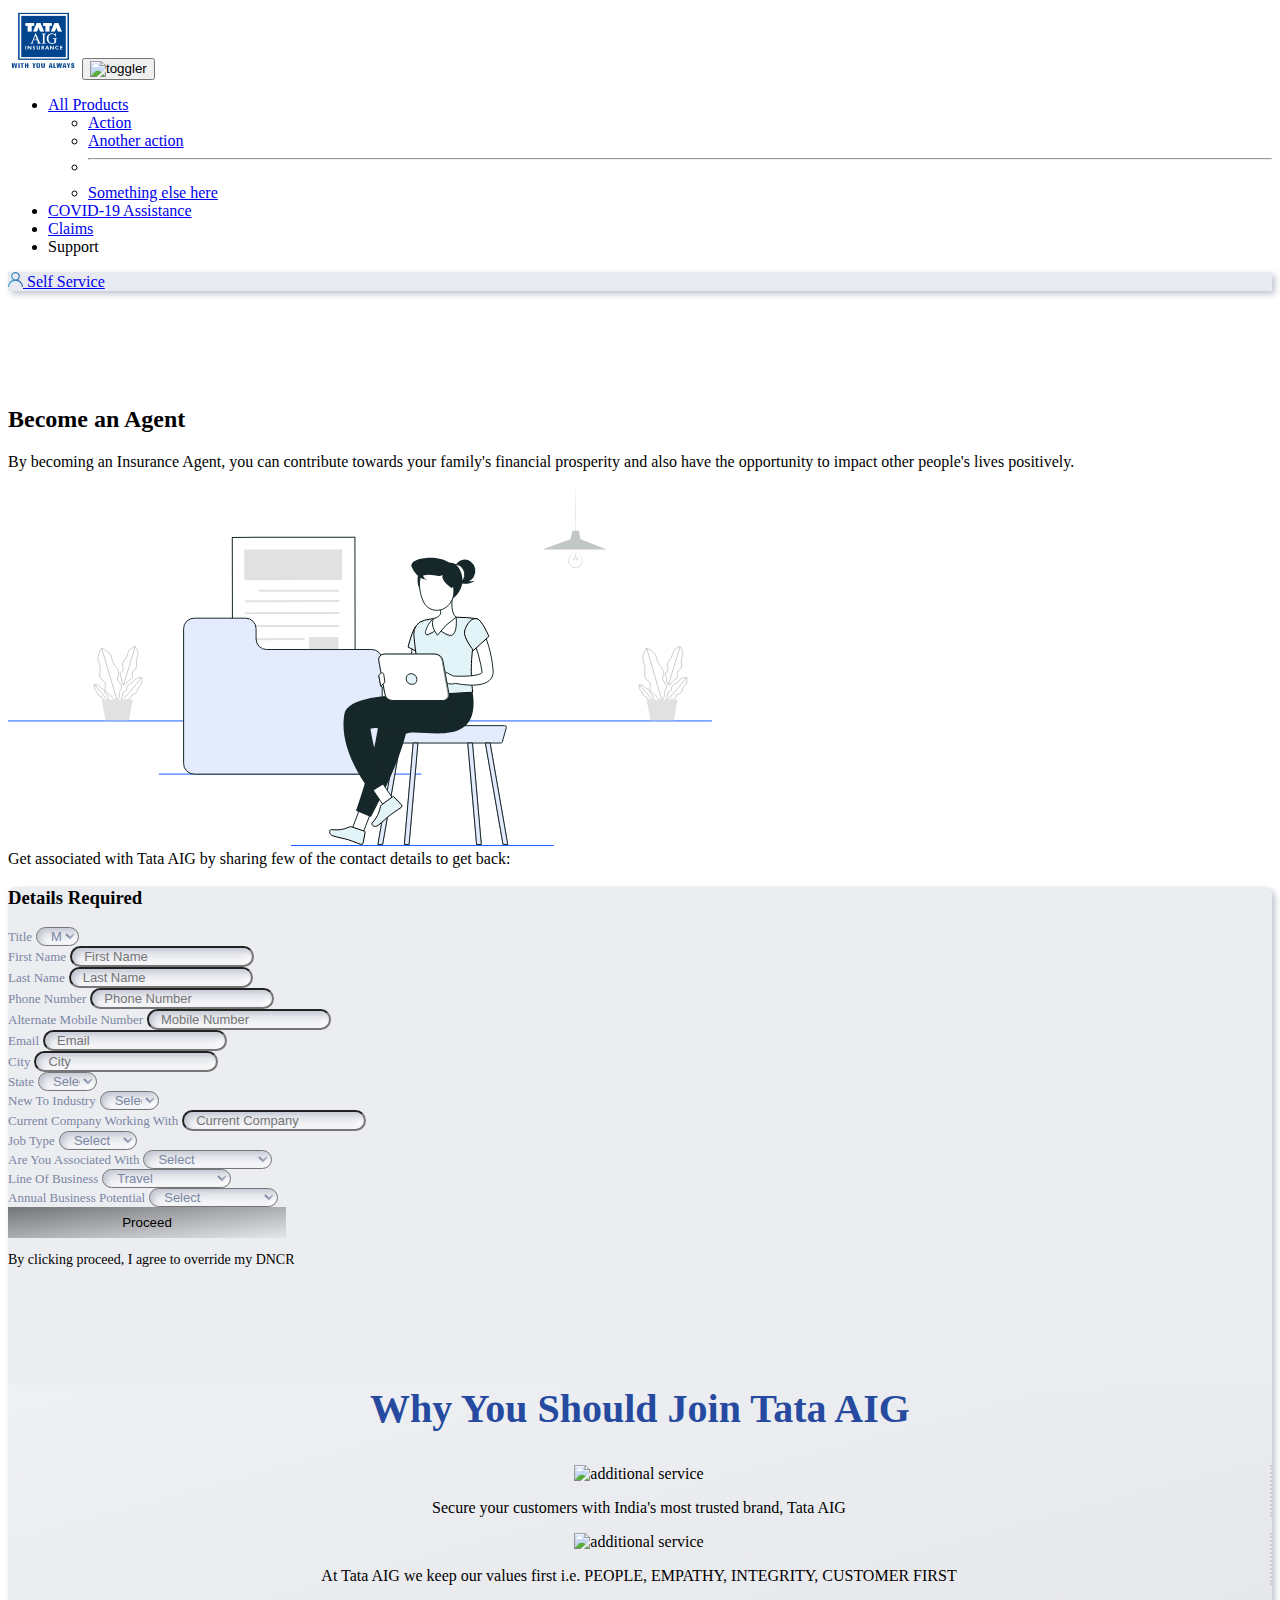
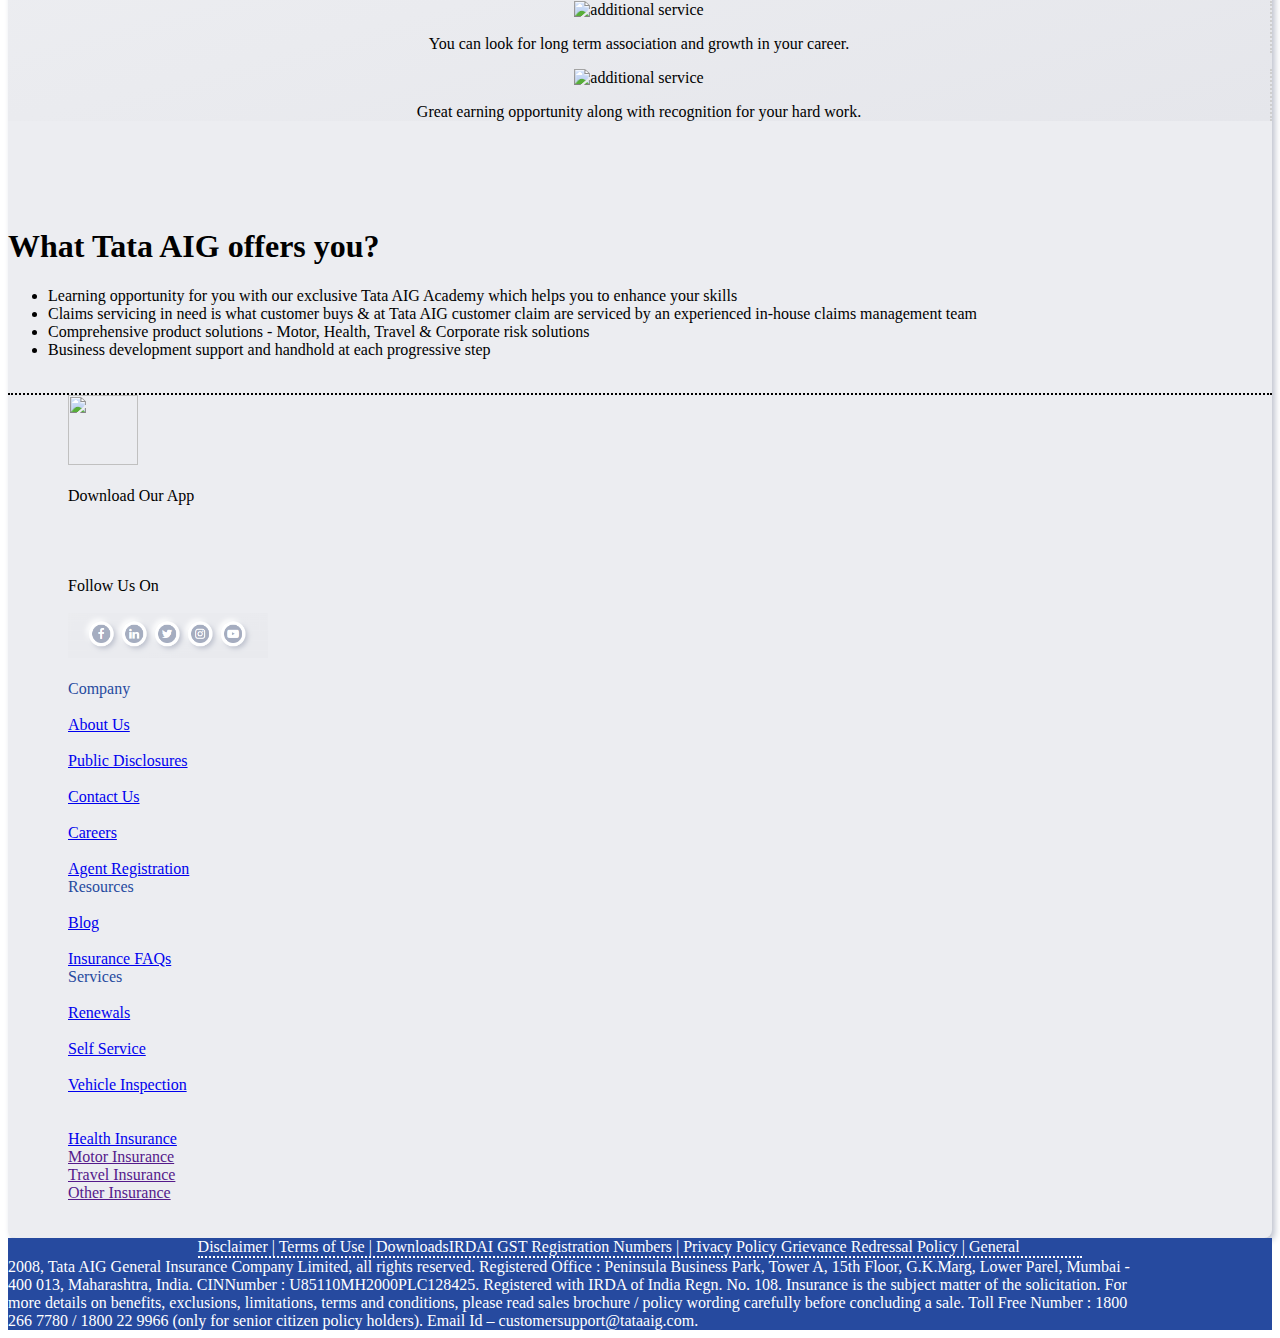
==== commit 26ea6bb3: "fixed nav bar" ====
--- a/Assignment-2/index.html
+++ b/Assignment-2/index.html
@@ -21,11 +21,11 @@
 
 </head>
 
-<body>
-
-  <body class="bg-light overflow-auto">
-    <div class="container-fluid">
-
+
+
+<body class="bg-light overflow-auto">
+  <div class="container-fluid">
+    <div class="abc fixed-top bg-white">
       <nav class="navbar navbar-expand-lg navbar-light">
         <div class="container-fluid">
           <a class="navbar-brand" href="#"><img width="70" height="65" class="shds bg-white rounded"
@@ -75,119 +75,143 @@
         </div>
       </nav>
     </div>
-    <div class="row mx-5">
-      <div class="col-12 col-sm-12 col-md-6 mt-5">
-        <h2 class="text-md-start text-center text-primary">Become an Agent</h2>
-        <p class="text-md-start text-center">
-          By becoming an Insurance Agent, you can contribute towards your
-          family's financial prosperity and also have the opportunity to
-          impact other people's lives positively.
-        </p>
-      </div>
-      <div class="col-12 col-sm-12 col-md-6">
-        <img class="col-12" src="./assets/banner-pic.svg" alt="Person" />
-      </div>
-    </div>
-    <div class="container">
-      <div class="mb-3">
-        Get associated with Tata AIG by sharing few of the contact details to
-        get back:
-      </div>
-    </div>
-    <form action="" class="mt-4 p-5" style="background-color: #ECEDF1; box-shadow: 3px 3px 6px #bfc3cf, -3px -3px 6px #fff !important;
+  </div>
+  <div class="row mx-5 " style="padding-top: 95px;">
+    <div class="col-12 col-sm-12 col-md-6 mt-5">
+      <h2 class="text-md-start text-center text-primary">Become an Agent</h2>
+      <p class="text-md-start text-center">
+        By becoming an Insurance Agent, you can contribute towards your
+        family's financial prosperity and also have the opportunity to
+        impact other people's lives positively.
+      </p>
+    </div>
+    <div class="col-12 col-sm-12 col-md-6">
+      <img class="col-12" src="./assets/banner-pic.svg" alt="Person" />
+    </div>
+  </div>
+  <div class="container">
+    <div class="mb-3">
+      Get associated with Tata AIG by sharing few of the contact details to
+      get back:
+    </div>
+  </div>
+  <form action="" class="mt-4 p-5" style="background-color: #ECEDF1; box-shadow: 3px 3px 6px #bfc3cf, -3px -3px 6px #fff !important;
   border:none; border-radius: 8px;">
-      <h3>Details Required</h3>
-      <div class="row ">
+    <h3>Details Required</h3>
+    <div class="row ">
+      <div class="col-12 col-sm-4 mt-4">
+        <div class="form-group">
+          <label for="title">Title</label>
+          <select id="title" class="form-select p-2 input_color" aria-label="Default select example">
+            <option value="mr" class="op">Mr.</option>
+            <option value="ms" class="op">Ms.</option>
+          </select>
+        </div>
+      </div>
+      <div class="col-12 col-sm-4 mt-4">
+        <div class="form-group">
+          <label for="firstname">First Name</label>
+          <input type="text" class="form-control p-2" id="firstname" placeholder="First Name" />
+        </div>
+      </div>
+      <div class="col-12 col-sm-4 mt-4">
+        <div class="form-group">
+          <label for="lastname">Last Name</label>
+          <input type="text" class="form-control p-2" id="lastname" placeholder="Last Name" />
+        </div>
+      </div>
+    </div>
+    <div class="row ">
+      <div class="col-12 col-sm-4 mt-4">
+        <div class="form-group">
+          <label for="phoneno">Phone Number</label>
+          <input type="tel" class="form-control p-2" id="phoneno" placeholder="Phone Number" />
+        </div>
+      </div>
+      <div class="col-12 col-sm-4 mt-4">
+        <div class="form-group">
+          <label for="alternatemobilno">Alternate Mobile Number</label>
+          <input type="tel" class="form-control p-2" id="alternatemobilno" placeholder="Mobile Number" />
+        </div>
+      </div>
+      <div class="col-12 col-sm-4 mt-4">
+        <div class="form-group ">
+          <label for="email">Email</label>
+          <input type="email" class="form-control p-2" id="email" placeholder="Email" />
+        </div>
+      </div>
+    </div>
+    <div class="row ">
+      <div class="col-12 col-sm-4 mt-4">
+        <div class="form-group ">
+          <label for="city">City</label>
+          <input type="text" class="form-control p-2" id="city" placeholder="City" />
+        </div>
+      </div>
+      <div class="col-12 col-sm-4 mt-4">
+        <div class="form-group">
+          <label for="state">State</label>
+          <select id="state" class="form-select p-2 input_color" aria-label="Default select example">
+            <option value="" disabled selected>Select</option>
+            <option value="mr" class="op">Mr.</option>
+            <option value="ms" class="op">Ms.</option>
+          </select>
+        </div>
+      </div>
+      <div class="col-12 col-sm-4 mt-4">
+        <div class="form-group">
+          <label for="state">New To Industry</label>
+          <select id="state" class="form-select p-2 input_color" aria-label="Default select example">
+            <option value="" disabled selected>Select</option>
+            <option value="yes">Yes</option>
+            <option value="ms">No</option>
+          </select>
+        </div>
+      </div>
+    </div>
+    <div class="row">
+      <div class="col-12 col-sm-4 mt-4">
+        <div class="form-group ">
+          <label for="currentcompany">Current Company Working With</label>
+          <input type="text" class="form-control p-2" id="currentcompany" placeholder="Current Company" />
+        </div>
+      </div>
+      <div class="col-12 col-sm-4 mt-4">
+        <div class="form-group">
+          <label for="jobtype">Job Type</label>
+          <select id="jobtype" class="form-select p-2 input_color" aria-label="Default select example">
+            <option value="" disabled selected>Select</option>
+            <option value="full time" class="op">Full Time</option>
+            <option value="part time" class="op">Part Time</option>
+          </select>
+        </div>
+      </div>
+      <div class="col-12 col-sm-4 mt-4">
+        <div class="form-group">
+          <label for="areyouassociatedwith">Are You Associated With</label>
+          <select id="jobtype" class="form-select p-2 input_color" aria-label="Default select example">
+            <option value="" disabled selected>Select</option>
+            <option value="mutual fund" class="op">Mutual Fund</option>
+            <option value="life insurance" class="op">Life Insurance</option>
+            <option value="genral insurance" class="op">General Insurance</option>
+          </select>
+        </div>
+      </div>
+      <div class="row">
         <div class="col-12 col-sm-4 mt-4">
           <div class="form-group">
-            <label for="title">Title</label>
-            <select id="title" class="form-select p-2 input_color" aria-label="Default select example">
-              <option value="mr" class="op">Mr.</option>
-              <option value="ms" class="op">Ms.</option>
+            <label for="lineofbusiness">Line Of Business</label>
+            <select id="lineofbusiness" class="form-select p-2 input_color" aria-label="Default select example">
+              <option value="" disabled selected>Travel</option>
+              <option value="mutual fund" class="op">Motor</option>
+              <option value="life insurance" class="op">Life Insurance</option>
+              <option value="genral insurance" class="op">General Insurance</option>
             </select>
           </div>
         </div>
         <div class="col-12 col-sm-4 mt-4">
           <div class="form-group">
-            <label for="firstname">First Name</label>
-            <input type="text" class="form-control p-2" id="firstname" placeholder="First Name" />
-          </div>
-        </div>
-        <div class="col-12 col-sm-4 mt-4">
-          <div class="form-group">
-            <label for="lastname">Last Name</label>
-            <input type="text" class="form-control p-2" id="lastname" placeholder="Last Name" />
-          </div>
-        </div>
-      </div>
-      <div class="row ">
-        <div class="col-12 col-sm-4 mt-4">
-          <div class="form-group">
-            <label for="phoneno">Phone Number</label>
-            <input type="tel" class="form-control p-2" id="phoneno" placeholder="Phone Number" />
-          </div>
-        </div>
-        <div class="col-12 col-sm-4 mt-4">
-          <div class="form-group">
-            <label for="alternatemobilno">Alternate Mobile Number</label>
-            <input type="tel" class="form-control p-2" id="alternatemobilno" placeholder="Mobile Number" />
-          </div>
-        </div>
-        <div class="col-12 col-sm-4 mt-4">
-          <div class="form-group ">
-            <label for="email">Email</label>
-            <input type="email" class="form-control p-2" id="email" placeholder="Email" />
-          </div>
-        </div>
-      </div>
-      <div class="row ">
-        <div class="col-12 col-sm-4 mt-4">
-          <div class="form-group ">
-            <label for="city">City</label>
-            <input type="text" class="form-control p-2" id="city" placeholder="City" />
-          </div>
-        </div>
-        <div class="col-12 col-sm-4 mt-4">
-          <div class="form-group">
-            <label for="state">State</label>
-            <select id="state" class="form-select p-2 input_color" aria-label="Default select example">
-              <option value="" disabled selected>Select</option>
-              <option value="mr" class="op">Mr.</option>
-              <option value="ms" class="op">Ms.</option>
-            </select>
-          </div>
-        </div>
-        <div class="col-12 col-sm-4 mt-4">
-          <div class="form-group">
-            <label for="state">New To Industry</label>
-            <select id="state" class="form-select p-2 input_color" aria-label="Default select example">
-              <option value="" disabled selected>Select</option>
-              <option value="yes">Yes</option>
-              <option value="ms">No</option>
-            </select>
-          </div>
-        </div>
-      </div>
-      <div class="row">
-        <div class="col-12 col-sm-4 mt-4">
-          <div class="form-group ">
-            <label for="currentcompany">Current Company Working With</label>
-            <input type="text" class="form-control p-2" id="currentcompany" placeholder="Current Company" />
-          </div>
-        </div>
-        <div class="col-12 col-sm-4 mt-4">
-          <div class="form-group">
-            <label for="jobtype">Job Type</label>
-            <select id="jobtype" class="form-select p-2 input_color" aria-label="Default select example">
-              <option value="" disabled selected>Select</option>
-              <option value="full time" class="op">Full Time</option>
-              <option value="part time" class="op">Part Time</option>
-            </select>
-          </div>
-        </div>
-        <div class="col-12 col-sm-4 mt-4">
-          <div class="form-group">
-            <label for="areyouassociatedwith">Are You Associated With</label>
+            <label for="areyouassociatedwith">Annual Business Potential</label>
             <select id="jobtype" class="form-select p-2 input_color" aria-label="Default select example">
               <option value="" disabled selected>Select</option>
               <option value="mutual fund" class="op">Mutual Fund</option>
@@ -196,122 +220,98 @@
             </select>
           </div>
         </div>
-        <div class="row">
-          <div class="col-12 col-sm-4 mt-4">
-            <div class="form-group">
-              <label for="lineofbusiness">Line Of Business</label>
-              <select id="lineofbusiness" class="form-select p-2 input_color" aria-label="Default select example">
-                <option value="" disabled selected>Travel</option>
-                <option value="mutual fund" class="op">Motor</option>
-                <option value="life insurance" class="op">Life Insurance</option>
-                <option value="genral insurance" class="op">General Insurance</option>
-              </select>
-            </div>
-          </div>
-          <div class="col-12 col-sm-4 mt-4">
-            <div class="form-group">
-              <label for="areyouassociatedwith">Annual Business Potential</label>
-              <select id="jobtype" class="form-select p-2 input_color" aria-label="Default select example">
-                <option value="" disabled selected>Select</option>
-                <option value="mutual fund" class="op">Mutual Fund</option>
-                <option value="life insurance" class="op">Life Insurance</option>
-                <option value="genral insurance" class="op">General Insurance</option>
-              </select>
-            </div>
-          </div>
-        </div>
-        <button type="button" class="btn mt-5 btn-primary  rounded-pill proceed_button"
-          style="width: 22%;">Proceed</button>
-        <p style="font-size: 14px;">By clicking proceed, I agree to override my DNCR</p>
-    </form>
-    <div class="head-style">
-      <div class="row">
-        <div class="col-12 p-0">
-          <div class="card custom-card py-5" style="border-radius: 0px; box-shadow: none;">
-            <div class="ca10rd-body">
-              <div class="container">
-                <div class="row">
-                  <div class="col-12 mb-4">
-                    <h2 class="heading-center h2-heading" style="text-align: center">Why You Should Join Tata AIG</h2>
-                  </div>
+      </div>
+      <button type="button" class="btn mt-5 btn-primary  rounded-pill proceed_button"
+        style="width: 22%;">Proceed</button>
+      <p style="font-size: 14px;">By clicking proceed, I agree to override my DNCR</p>
+  </form>
+  <div class="head-style">
+    <div class="row">
+      <div class="col-12 p-0">
+        <div class="card custom-card py-5" style="border-radius: 0px; box-shadow: none;">
+          <div class="ca10rd-body">
+            <div class="container">
+              <div class="row">
+                <div class="col-12 mb-4">
+                  <h2 class="heading-center h2-heading" style="text-align: center">Why You Should Join Tata AIG</h2>
                 </div>
-                <div class="row mt-4">
-                  <div align="center" class="col-12 col-md-3">
-                    <div class="row mb-3 mb-md-0">
-                      <div class="col-4 col-md-12 px-3 px-md-3 py-0 pb-md-5 dotted-line">
-                        <div class="mb-md-3">
-                          <img src="https://www.tataaig.com/s3/001_verified_06addff7a2.svg" alt="additional service">
-                        </div>
-                        <div class="mDisplayNone">
-                          <div class="contentClass2 mAlignLeft" style="text-align: center;">
-                            <p>Secure your customers with India's most trusted brand, Tata AIG</p>
-                          </div>
-                        </div>
-                      </div>
-                      <div class="col-8 col-md-12 pl-3 px-md-5 display-none">
+              </div>
+              <div class="row mt-4">
+                <div align="center" class="col-12 col-md-3">
+                  <div class="row mb-3 mb-md-0">
+                    <div class="col-4 col-md-12 px-3 px-md-3 py-0 pb-md-5 dotted-line">
+                      <div class="mb-md-3">
+                        <img src="https://www.tataaig.com/s3/001_verified_06addff7a2.svg" alt="additional service">
+                      </div>
+                      <div class="mDisplayNone">
                         <div class="contentClass2 mAlignLeft" style="text-align: center;">
                           <p>Secure your customers with India's most trusted brand, Tata AIG</p>
                         </div>
                       </div>
                     </div>
+                    <div class="col-8 col-md-12 pl-3 px-md-5 display-none">
+                      <div class="contentClass2 mAlignLeft" style="text-align: center;">
+                        <p>Secure your customers with India's most trusted brand, Tata AIG</p>
+                      </div>
+                    </div>
                   </div>
-
-                  <div class="col-12 col-md-3">
-                    <div align="center" class="row mb-3 mb-md-0">
-                      <div class="col-4 col-md-12 px-3 px-md-3 py-0 pb-md-5 dotted-line">
-                        <div class="  mb-md-3">
-                          <img src=" https://www.tataaig.com/s3/Group_13820_d10fd32bdb.svg" alt="additional service">
+                </div>
+
+                <div class="col-12 col-md-3">
+                  <div align="center" class="row mb-3 mb-md-0">
+                    <div class="col-4 col-md-12 px-3 px-md-3 py-0 pb-md-5 dotted-line">
+                      <div class="  mb-md-3">
+                        <img src=" https://www.tataaig.com/s3/Group_13820_d10fd32bdb.svg" alt="additional service">
+                      </div>
+                      <div class="mDisplayNone">
+                        <div class="contentClass2 mAlignLeft" style="text-align: center;">
+                          <p>At Tata AIG we keep our values first i.e. PEOPLE, EMPATHY, INTEGRITY, CUSTOMER FIRST</p>
                         </div>
-                        <div class="mDisplayNone">
-                          <div class="contentClass2 mAlignLeft" style="text-align: center;">
-                            <p>At Tata AIG we keep our values first i.e. PEOPLE, EMPATHY, INTEGRITY, CUSTOMER FIRST</p>
-                          </div>
-                        </div>
-                      </div>
-                      <div class="col-8 col-md-12 pl-3 px-md-5 display-none">
-                        <div class="contentClass2 mAlignLeft" style="text-align: center;">
-                          <p>SAt Tata AIG we keep our values first i.e. PEOPLE, EMPATHY, INTEGRITY, CUSTOMER FIRST</p>
-                        </div>
+                      </div>
+                    </div>
+                    <div class="col-8 col-md-12 pl-3 px-md-5 display-none">
+                      <div class="contentClass2 mAlignLeft" style="text-align: center;">
+                        <p>SAt Tata AIG we keep our values first i.e. PEOPLE, EMPATHY, INTEGRITY, CUSTOMER FIRST</p>
                       </div>
                     </div>
                   </div>
-
-                  <div class="col-12 col-md-3">
-                    <div align="center" class="row mb-3 mb-md-0">
-                      <div class="col-4 col-md-12 px-3 px-md-3 py-0 pb-md-5 dotted-line">
-                        <div class="  mb-md-3">
-                          <img src="https://www.tataaig.com/s3/Group_13823_ed0b1c2869.svg" alt="additional service">
-                        </div>
-                        <div class="mDisplayNone">
-                          <div class="contentClass2 mAlignLeft" style="text-align: center;">
-                            <p>You can look for long term association and growth in your career.</p>
-                          </div>
-                        </div>
-                      </div>
-                      <div class="col-8 col-md-12 pl-3 px-md-5 display-none">
+                </div>
+
+                <div class="col-12 col-md-3">
+                  <div align="center" class="row mb-3 mb-md-0">
+                    <div class="col-4 col-md-12 px-3 px-md-3 py-0 pb-md-5 dotted-line">
+                      <div class="  mb-md-3">
+                        <img src="https://www.tataaig.com/s3/Group_13823_ed0b1c2869.svg" alt="additional service">
+                      </div>
+                      <div class="mDisplayNone">
                         <div class="contentClass2 mAlignLeft" style="text-align: center;">
                           <p>You can look for long term association and growth in your career.</p>
                         </div>
                       </div>
                     </div>
+                    <div class="col-8 col-md-12 pl-3 px-md-5 display-none">
+                      <div class="contentClass2 mAlignLeft" style="text-align: center;">
+                        <p>You can look for long term association and growth in your career.</p>
+                      </div>
+                    </div>
                   </div>
-
-                  <div class="col-12 col-md-3">
-                    <div align="center" class="row mb-3 mb-md-0">
-                      <div class="col-4 col-md-12 px-3 px-md-3 py-0 pb-md-5 dotted-line">
-                        <div class="  mb-md-3">
-                          <img src="https://www.tataaig.com/s3/Group_13824_2128ec5b97.svg" alt="additional service">
-                        </div>
-                        <div class="mDisplayNone">
-                          <div class="contentClass2 mAlignLeft" style="text-align: center;">
-                            <p>Great earning opportunity along with recognition for your hard work.</p>
-                          </div>
-                        </div>
-                      </div>
-                      <div class="col-8 col-md-12 pl-3 px-md-5 display-none">
+                </div>
+
+                <div class="col-12 col-md-3">
+                  <div align="center" class="row mb-3 mb-md-0">
+                    <div class="col-4 col-md-12 px-3 px-md-3 py-0 pb-md-5 dotted-line">
+                      <div class="  mb-md-3">
+                        <img src="https://www.tataaig.com/s3/Group_13824_2128ec5b97.svg" alt="additional service">
+                      </div>
+                      <div class="mDisplayNone">
                         <div class="contentClass2 mAlignLeft" style="text-align: center;">
                           <p>Great earning opportunity along with recognition for your hard work.</p>
                         </div>
+                      </div>
+                    </div>
+                    <div class="col-8 col-md-12 pl-3 px-md-5 display-none">
+                      <div class="contentClass2 mAlignLeft" style="text-align: center;">
+                        <p>Great earning opportunity along with recognition for your hard work.</p>
                       </div>
                     </div>
                   </div>
@@ -322,122 +322,124 @@
         </div>
       </div>
     </div>
-    <div class="container mb-5" style="border-bottom: 2px dotted;">
-      <div class="row mb-5">
-        <div class="col-12 col-md-6">
-          <h1 class="heading WhatOffers">What Tata AIG offers you?</h1>
-          <div class="WHAT_OFFERS">
-            <ul>
-              <li class="mt-4">Learning opportunity for you with our exclusive Tata AIG Academy which helps you to
-                enhance your skills</li>
-              <li class="mt-4">Claims servicing in need is what customer buys & at Tata AIG customer claim are serviced
-                by an experienced in-house claims management team</li>
-              <li class="mt-4">Comprehensive product solutions - Motor, Health, Travel & Corporate risk solutions</li>
-              <li class="mt-4">Business development support and handhold at each progressive step</li>
-            </ul>
-          </div>
-        </div>
-        <div class="col-12 col-md-6 px-3" style="text-align: center;">
-          <img src="	https://www.tataaig.com/s3/Group_4670_6b91069233.svg" alt="" style="height: auto; width: 80%;"
-            alt="img of insurance">
-        </div>
-      </div>
-    </div>
-
-    <div class="card mt-5">
-      <div class="card-body ml-4" style="display: flex; margin-left: 60px">
-        <div class="container">
-          <div class="row">
-            <div class="col">
-              <img src="https://www.tataaig.com/logo-min.png" class="image" height="70rem" width="70rem" alt="">
-              <br> <br>
-              Download Our App
-              <br>
-              <img src="https://www.tataaig.com/s3/google_play_badge_c786de1341.svg" alt="">
-              <br>
-              <br>
-              <img src="https://www.tataaig.com/s3/app_store_696810fe31.svg" alt="">
-              <br> <br>
-              Follow Us On
-              <br> <br>
-              <img src="./assets/Screenshot 2022-04-27 213208.png" height="45rem" width="200rem">
-              <br> <br>
-            </div>
-            <div class="col">
-              <span style="color: #264a9f;">Company</span>
-              <br>
-              <br>
-              <a href="#" class="text-dark text-decoration-none">About Us</a>
-              <br>
-              <br>
-              <a href="#" class="text-dark text-decoration-none">Public Disclosures</a>
-              <br>
-              <br>
-              <a href="#" class="text-dark text-decoration-none">Contact Us</a>
-              <br>
-              <br>
-              <a href="#" class="text-dark text-decoration-none">Careers</a>
-              <br>
-              <br>
-              <a href="#" class="text-dark text-decoration-none">Agent Registration</a>
-            </div>
-            <div class="col">
-              <span style="color: #264a9f;">Resources</span>
-              <br> <br>
-              <a href="#" class="text-dark text-decoration-none">Blog</a>
-              <br> <br>
-              <a href="#" class="text-dark text-decoration-none">Insurance FAQs</a>
-            </div>
-            <div class="col">
-              <span style="color: #264a9f;">Services</span>
-              <br> <br>
-              <a href="#" class="text-dark text-decoration-none">Renewals</a>
-              <br> <br>
-              <a href="#" class="text-dark text-decoration-none">Self Service</a>
-              <br> <br>
-              <a href="#" class="text-dark text-decoration-none">Vehicle Inspection</a>
-
-            </div>
-          </div>
-        </div>
-      </div>
-    </div>
-    <br> <br>
-    <div class="card fs-5 mt-5" style="color: #264a9f;">
-      <div class="card-body" style="margin-left: 60px;">
-        <div class="container">
-          <div class="row">
-            <div class="col border-end">
-              <a href="#" class="text-decoration-none"> Health Insurance</a>
-            </div>
-            <div class="col border-end">
-              <a href="" class="text-decoration-none"> Motor Insurance</a>
-            </div>
-            <div class="col border-end">
-              <a href="" class="text-decoration-none">Travel Insurance</a>
-            </div>
-            <div class="col">
-              <a href="" class="text-decoration-none">Other Insurance</a>
-            </div>
-          </div>
-        </div>
-      </div>
-    </div>
-    <br> <br>
-    </div>
-    <div class="text-center" style="margin: 0; padding: 0; background-color: #264a9f; color: white; overflow: hidden">
-      <div class="pt-2 pb-2" style="width: 70%; margin-left: 15%; border-bottom: 2px dotted white;">
-        Disclaimer | Terms of Use | DownloadsIRDAI GST Registration Numbers | Privacy Policy Grievance Redressal Policy
-        | General
-      </div>
-      <div style="width: 90%" class="ms-5 me-5 pb-5 mt-2">
-        2008, Tata AIG General Insurance Company Limited, all rights reserved. Registered Office : Peninsula Business
-        Park, Tower A, 15th Floor, G.K.Marg, Lower Parel, Mumbai - 400 013, Maharashtra, India. CINNumber :
-        U85110MH2000PLC128425. Registered with IRDA of India Regn. No. 108. Insurance is the subject matter of the
-        solicitation. For more details on benefits, exclusions, limitations, terms and conditions, please read sales
-        brochure / policy wording carefully before concluding a sale. Toll Free Number : 1800 266 7780 / 1800 22 9966
-        (only for senior citizen policy holders). Email Id – customersupport@tataaig.com.
-      </div>
-    </div>
-  </body>
+  </div>
+  <div class="container mb-5" style="border-bottom: 2px dotted;">
+    <div class="row mb-5">
+      <div class="col-12 col-md-6">
+        <h1 class="heading WhatOffers">What Tata AIG offers you?</h1>
+        <div class="WHAT_OFFERS">
+          <ul>
+            <li class="mt-4">Learning opportunity for you with our exclusive Tata AIG Academy which helps you to
+              enhance your skills</li>
+            <li class="mt-4">Claims servicing in need is what customer buys & at Tata AIG customer claim are serviced
+              by an experienced in-house claims management team</li>
+            <li class="mt-4">Comprehensive product solutions - Motor, Health, Travel & Corporate risk solutions</li>
+            <li class="mt-4">Business development support and handhold at each progressive step</li>
+          </ul>
+        </div>
+      </div>
+      <div class="col-12 col-md-6 px-3" style="text-align: center;">
+        <img src="	https://www.tataaig.com/s3/Group_4670_6b91069233.svg" alt="" style="height: auto; width: 80%;"
+          alt="img of insurance">
+      </div>
+    </div>
+  </div>
+
+  <div class="card mt-5">
+    <div class="card-body ml-4" style="display: flex; margin-left: 60px">
+      <div class="container">
+        <div class="row">
+          <div class="col">
+            <img src="https://www.tataaig.com/logo-min.png" class="image" height="70rem" width="70rem" alt="">
+            <br> <br>
+            Download Our App
+            <br>
+            <img src="https://www.tataaig.com/s3/google_play_badge_c786de1341.svg" alt="">
+            <br>
+            <br>
+            <img src="https://www.tataaig.com/s3/app_store_696810fe31.svg" alt="">
+            <br> <br>
+            Follow Us On
+            <br> <br>
+            <img src="./assets/Screenshot 2022-04-27 213208.png" height="45rem" width="200rem">
+            <br> <br>
+          </div>
+          <div class="col">
+            <span style="color: #264a9f;">Company</span>
+            <br>
+            <br>
+            <a href="#" class="text-dark text-decoration-none">About Us</a>
+            <br>
+            <br>
+            <a href="#" class="text-dark text-decoration-none">Public Disclosures</a>
+            <br>
+            <br>
+            <a href="#" class="text-dark text-decoration-none">Contact Us</a>
+            <br>
+            <br>
+            <a href="#" class="text-dark text-decoration-none">Careers</a>
+            <br>
+            <br>
+            <a href="#" class="text-dark text-decoration-none">Agent Registration</a>
+          </div>
+          <div class="col">
+            <span style="color: #264a9f;">Resources</span>
+            <br> <br>
+            <a href="#" class="text-dark text-decoration-none">Blog</a>
+            <br> <br>
+            <a href="#" class="text-dark text-decoration-none">Insurance FAQs</a>
+          </div>
+          <div class="col">
+            <span style="color: #264a9f;">Services</span>
+            <br> <br>
+            <a href="#" class="text-dark text-decoration-none">Renewals</a>
+            <br> <br>
+            <a href="#" class="text-dark text-decoration-none">Self Service</a>
+            <br> <br>
+            <a href="#" class="text-dark text-decoration-none">Vehicle Inspection</a>
+
+          </div>
+        </div>
+      </div>
+    </div>
+  </div>
+  <br> <br>
+  <div class="card fs-5 mt-5" style="color: #264a9f;">
+    <div class="card-body" style="margin-left: 60px;">
+      <div class="container">
+        <div class="row">
+          <div class="col border-end">
+            <a href="#" class="text-decoration-none"> Health Insurance</a>
+          </div>
+          <div class="col border-end">
+            <a href="" class="text-decoration-none"> Motor Insurance</a>
+          </div>
+          <div class="col border-end">
+            <a href="" class="text-decoration-none">Travel Insurance</a>
+          </div>
+          <div class="col">
+            <a href="" class="text-decoration-none">Other Insurance</a>
+          </div>
+        </div>
+      </div>
+    </div>
+  </div>
+  <br> <br>
+  </div>
+  <div class="text-center" style="margin: 0; padding: 0; background-color: #264a9f; color: white; overflow: hidden">
+    <div class="pt-2 pb-2" style="width: 70%; margin-left: 15%; border-bottom: 2px dotted white;">
+      Disclaimer | Terms of Use | DownloadsIRDAI GST Registration Numbers | Privacy Policy Grievance Redressal Policy
+      | General
+    </div>
+    <div style="width: 90%" class="ms-5 me-5 pb-5 mt-2">
+      2008, Tata AIG General Insurance Company Limited, all rights reserved. Registered Office : Peninsula Business
+      Park, Tower A, 15th Floor, G.K.Marg, Lower Parel, Mumbai - 400 013, Maharashtra, India. CINNumber :
+      U85110MH2000PLC128425. Registered with IRDA of India Regn. No. 108. Insurance is the subject matter of the
+      solicitation. For more details on benefits, exclusions, limitations, terms and conditions, please read sales
+      brochure / policy wording carefully before concluding a sale. Toll Free Number : 1800 266 7780 / 1800 22 9966
+      (only for senior citizen policy holders). Email Id – customersupport@tataaig.com.
+    </div>
+  </div>
+</body>
+
 </html>--- a/Assignment-2/style.css
+++ b/Assignment-2/style.css
@@ -1,3 +1,9 @@
+.shadow-btn {
+  background-color: #e8eaf1;
+  border: none;
+  box-shadow:  3px 3px 6px #bfc3cf,  -3px -3px 6px #ffffff;
+}
+
 .form-control, .form-select {
   color: #7a86a3;
   border-radius: 20px !important;
@@ -16,7 +22,7 @@
   color: #7a86a3;
 }
 
-input, select, input::-webkit-input-placeholder, select::-webkit-input-placeholder {
+input, select, input::-webkit-input-placehoshadoelder, select::-webkit-input-placeholder {
   text-indent: 10px;
   font-size: 13px !important;
 }
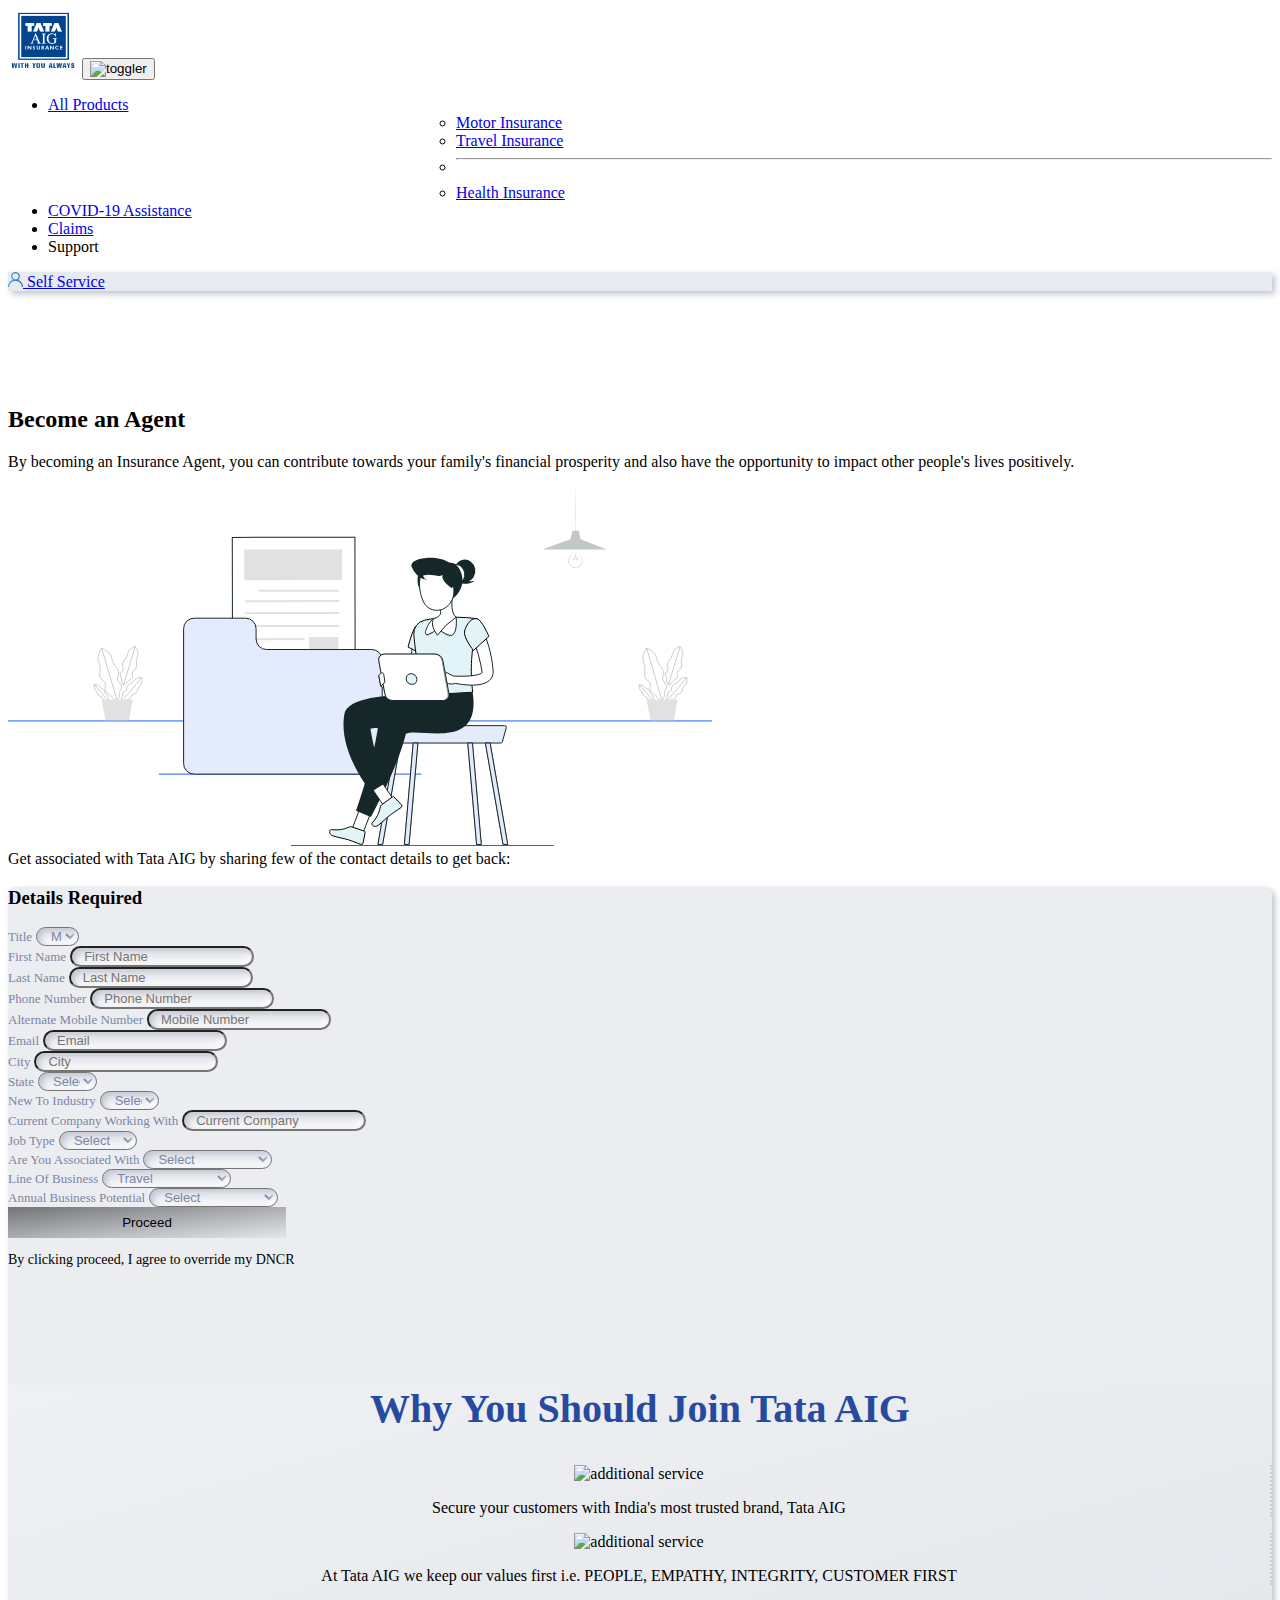
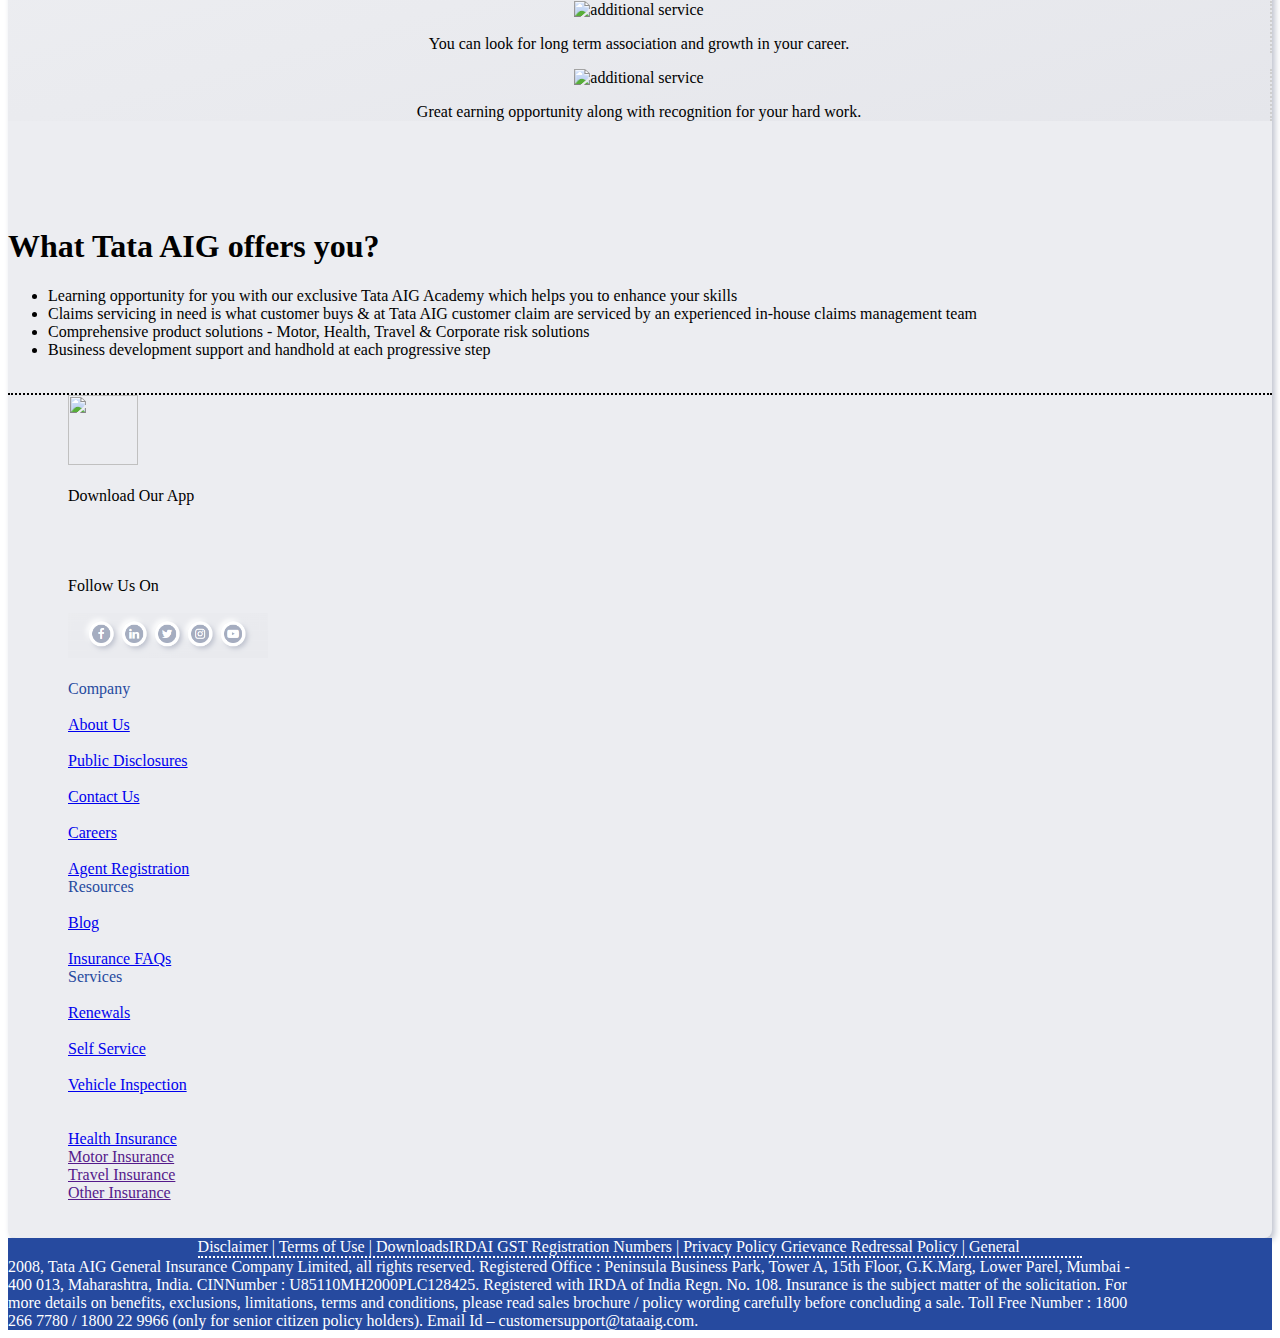
==== commit 27f5e0b7: "styled drop down" ====
--- a/Assignment-2/index.html
+++ b/Assignment-2/index.html
@@ -44,14 +44,14 @@
                   aria-expanded="false">
                   All Products
                 </a>
-                <ul class="dropdown-menu" aria-labelledby="navbarDropdown">
-                  <li><a class="dropdown-item" href="#">Action</a></li>
-                  <li><a class="dropdown-item" href="#">Another action</a></li>
+                <ul class="dropdown-menu list" aria-labelledby="navbarDropdown" >
+                  <li><a class="dropdown-item" href="#">Motor Insurance</a></li>
+                  <li><a class="dropdown-item" href="#">Travel Insurance</a></li>
                   <li>
                     <hr class="dropdown-divider" />
                   </li>
                   <li>
-                    <a class="dropdown-item" href="#">Something else here</a>
+                    <a class="dropdown-item" href="#">Health Insurance</a>
                   </li>
                 </ul>
               </li>
--- a/Assignment-2/style.css
+++ b/Assignment-2/style.css
@@ -2,6 +2,12 @@
   background-color: #e8eaf1;
   border: none;
   box-shadow:  3px 3px 6px #bfc3cf,  -3px -3px 6px #ffffff;
+}
+
+@media only screen and (min-width: 990px) {
+  .list {
+    margin-left: 23rem !important;
+  }
 }
 
 .form-control, .form-select {
@@ -44,26 +50,6 @@
   min-height: 1px;
   padding: 1.25rem;
 }
-
-/* .details_box{
-    height: 80px;
-    width: 80px;
-    box-shadow: inset 3px 3px 6px #bfc3cf, inset -3px -3px 6px #fff;
-    border-radius: 50%;
-    display: flex;
-    justify-content: center;
-    align-items: center;
-} */
-
-
-/* .join_text {
-  color: #071e54;
-  font-size: 13px;
-  opacity: .5;
-  text-align: center; 
-  float: left; 
-  font-size: 14px;
-} */
 
 .head-style {
     padding-top: 70px;
